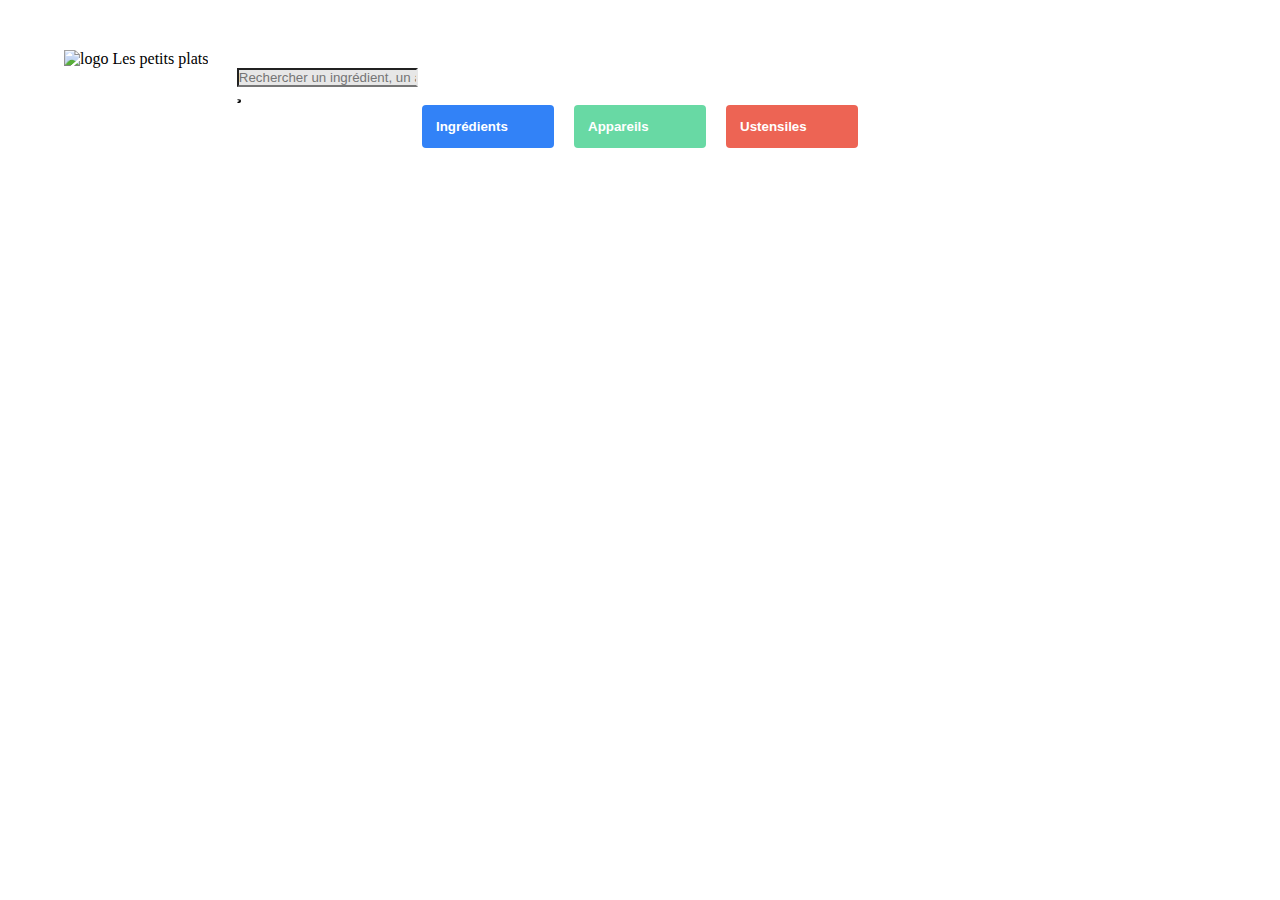
==== index.html @ 108c123a "work in progress (recipe cards) : masonry left to right" ====
<!DOCTYPE html>
<html lang="fr">
  <head>
    <meta charset="UTF-8" />
    <meta http-equiv="X-UA-Compatible" content="IE=edge" />
    <meta name="viewport" content="width=device-width, initial-scale=1.0" />
    <link
      href="https://cdn.jsdelivr.net/npm/bootstrap@5.0.1/dist/css/bootstrap.min.css"
      rel="stylesheet"
      integrity="sha384-+0n0xVW2eSR5OomGNYDnhzAbDsOXxcvSN1TPprVMTNDbiYZCxYbOOl7+AMvyTG2x"
      crossorigin="anonymous"
    />
    <link
      rel="stylesheet"
      href="https://pro.fontawesome.com/releases/v5.10.0/css/all.css"
      integrity="sha384-AYmEC3Yw5cVb3ZcuHtOA93w35dYTsvhLPVnYs9eStHfGJvOvKxVfELGroGkvsg+p"
      crossorigin="anonymous"
    />
    <link rel="stylesheet" href="./css/styles.css" />
    <!-- <link
      rel="stylesheet"
      href="./css/bricklayer.min.css"
    /> -->
    <title>Les Petits Plats</title>
  </head>
  <body>
    <header>
      <img
        src="./images/logo_les-petits-plats.png"
        alt="logo Les petits plats"
        class="mx-auto d-block"
      />
      <section class="container my-3">
        <form class="input-group">
          <input
            class="form-control search search-bar p-3"
            type="text"
            placeholder="Rechercher un ingrédient, un appareil, des ustensiles ou une recette"
            aria-describedby="search-icon"
          />
          <div class="input-group-append">
            <button class="input-group-text search-bar-btn" id="search-icon">
              <i class="fas fa-search p-3"></i>
            </button>
          </div>
        </form>
        <ul role="listbox" id="search-recipe"></ul>
      </section>
      <section id="tags-collection" class="my-3"></section>
      <nav class="my-3 tags-group">
        <div class="tag-box">
          <button id="ingredients-btn" class="tag-btn">
            <label for="search-ingredients" class="tag-label"
              >Ingrédients</label
            >
            <input
              id="search-ingredients"
              class="search search-tag"
              type="text"
              placeholder=""
            />
            <i class="fas fa-chevron-down tag-arrow"></i>
          </button>
          <ul
            role="listbox"
            id="ingredients-list"
            class="tags-list scroll"
          ></ul>
        </div>
        <div class="tag-box middle-box">
          <button id="appliances-btn" class="tag-btn">
            <label for="search search-appliances" class="tag-label"
              >Appareils</label
            >
            <input
              id="search-appliances"
              class="search search-tag"
              type="text"
              placeholder=""
            />
            <i class="fas fa-chevron-down tag-arrow"></i>
          </button>
          <ul role="listbox" id="appliances-list" class="tags-list scroll"></ul>
        </div>
        <div class="tag-box">
          <button id="ustensils-btn" class="tag-btn">
            <label for="search-ustensils" class="tag-label">Ustensiles</label>
            <input
              id="search-ustensils"
              class="search search-tag"
              type="text"
              placeholder=""
            />
            <i class="fas fa-chevron-down tag-arrow"></i>
          </button>
          <ul role="listbox" id="ustensils-list" class="tags-list scroll"></ul>
        </div>
      </nav>
    </header>
    <main>
      <section id="recipes"></section>
    </main>
    <script type="text/javascript" src="./js/utils.js"></script>
    <script type="text/javascript" src="./js/elmts_generator.js"></script>
    <script type="text/javascript" src="./js/recipe_card.js"></script>
    <script type="text/javascript" src="./js/display.js"></script>
    <script type="text/javascript" src="./js/search_result.js"></script>
    <script type="text/javascript" src="./js/tags.js"></script>
  </body>
</html>
---- css/styles.css ----
/* STANDARDS */
*,
*::after,
*::before {
  margin: 0;
  padding: 0;
  box-sizing: inherit;
}
body {
  box-sizing: border-box;
  width: 90%;
  max-width: 1440px;
  margin: 50px auto;
}
p {
  margin-bottom: 0.25rem;
}
ul {
  padding: 0;
  margin-bottom: 0;
}
li {
  list-style: none;
  display: inline-block;
}
a,
a:visited {
  text-decoration: none;
  text-align: center;
}

/* SEARCH BAR */
/* search bar input */
.search-bar,
.search-bar-btn {
  background-color: #e7e7e7;
}
.search-bar {
  border-right-color: transparent;
}
.search-bar:focus {
  border-color: #ced4da;
  box-shadow: none;
}

/* search bar button */
.search-bar-btn {
  padding: 0;
  border-radius: 0 0.25rem 0.25rem 0;
  border-left-color: transparent;
}
.search-bar-btn:hover,
.search-bar-btn:focus {
  background-color: #68d9a4;
  border-color: #68d9a4;
}
.fa-search {
  font-size: 24px;
}
.fa-search:hover,
.fa-search:focus {
  color: #fff;
}

/* search dropdown list : exemple noms recettes */
#search-recipe {
  overflow: auto;
  display: flex;
  flex-wrap: wrap;
  width: 70%;
  margin: auto;
  max-height: 15.8rem;
  padding: 0.25rem 1rem;
  border-radius: 0 0 0.25rem 0.25rem;
  background-color: #fff;
  z-index: 1;
  display: none;
}
#search-recipe::-webkit-scrollbar {
  width: 1px;
  height: 15.8rem;
  color: #212529;
}
#search-recipe::-webkit-scrollbar-thumb {
  background: rgba(0, 0, 0, 0.25);
}
.recipe-option {
  width: 100%;
  border-bottom: 1px solid #ced4da;
  color: #212529;
  opacity: 50%;
}
.recipe-option:hover,
.recipe-option:focus,
.recipe-option:active {
  cursor: pointer;
  color: #212529;
  opacity: 100%;
}

/* MESSAGE ALERTE */
.alert-msg {
  display: none;
  width: 100%;
  text-align: center;
  margin-bottom: 1rem;
}
.alert-msg img {
  width: 50px;
}
.alert-msg p {
  font-weight: 700;
}

/* NAVIGATION */
/* navigation section */
/* .container {
  max-width: 1345px;
} */
.input-group {
  width: 70%;
  margin: auto;
}
.tags-group {
  width: 100%;
  display: inline-flex;
  justify-content: center;
}
.middle-box {
  margin: 0 20px;
}

/* tags buttons */
#tags-collection {
  display: flex;
  flex-wrap: wrap;
  justify-content: center;
}
.tag-btn {
  border-color: transparent;
  display: inline-flex;
  justify-content: space-between;
  align-items: center;
  width: 8.25rem;
  padding: 0.75rem;
  border-radius: 0.25rem;
  color: #fff;
  font-weight: 600;
}
.tag-btn:hover {
  background-color: #918c91;
}
.recipes-result-btn,
.ingredients-result-btn,
.appliances-result-btn,
.ustensils-result-btn {
  width: auto;
  margin: 5px;
}
.recipes-result-btn {
  background-color: rgb(255, 175, 28);
}
.fa-times-circle {
  margin-top: 3px;
  margin-left: 10px;
}
#ingredients-btn,
.ingredients-result-btn {
  background-color: #3282f7;
}
#appliances-btn,
.appliances-result-btn {
  background-color: #68d9a4;
}
#ustensils-btn,
.ustensils-result-btn {
  background-color: #ed6454;
}

/* tags boxes */
.tag-box.open .tags-list {
  display: flex;
}
.tag-box.open .tag-btn {
  border-radius: 0.25rem 0.25rem 0 0;
}

/* tags arrows */
.tag-arrow {
  margin-top: 3px;
  transition: all 0.5s;
}
.tag-box.open .tag-arrow {
  transform: rotateX(180deg);
}

/* tags search bars */
.search-tag {
  width: 20rem;
  display: none;
  border: none;
  outline: none;
  background-color: transparent;
}
.search-tag::placeholder {
  color: #fff;
  opacity: 65%;
}
.search-tag:focus {
  color: #fff;
}

/* tags list wrapper */
.tags-list {
  position: absolute;
  overflow: auto;
  display: flex;
  flex-wrap: wrap;
  justify-content: space-between;
  width: 40rem;
  max-height: 15.8rem;
  padding: 0.5rem 0.75rem;
  border-radius: 0 0 0.25rem 0.25rem;
  z-index: 1;
  display: none;
}
.ingredients-option,
.appliances-option,
.ustensils-option {
  width: 30%;
  color: #fff;
  cursor: pointer;
}
.ingredients-option:hover,
.appliances-option:hover,
.ustensils-option:hover,
.ingredients-option:focus,
.appliances-option:focus,
.ustensils-option:focus {
  color: #fff;
  opacity: 65%;
}

/* ingredients dropdown list*/
#ingredients-list {
  background-color: #3282f7;
}

/* appliances dropdown list */
#appliances-list {
  background-color: #68d9a4;
}

/* ustensils dropdown list */
#ustensils-list {
  background-color: #ed6454;
}

/* dropdown list scrollbars */
.scroll::-webkit-scrollbar {
  width: 5px;
  height: 15.8rem;
  border-radius: 0 0 1rem 0;
}
#ingredients-list::-webkit-scrollbar {
  background-color: #3282f7;
}
#appliances-list::-webkit-scrollbar {
  background-color: #68d9a4;
}
#ustensils-list::-webkit-scrollbar {
  background-color: #ed6454;
}
.scroll::-webkit-scrollbar-thumb {
  background: rgba(255, 255, 255, 0.5);
}

/* card styles */
#recipes {
  column-count: 3;
  /* display: flex;
  flex-wrap: wrap;
  justify-content: space-evenly; */
}
.card {
  /* width: 30%;
  margin: 1.25rem;
  height: fit-content; */
  width: 100%;
  margin: auto;
  margin-top: 1.25rem;
  display: inline-block;
  border: none;
}
.card-body {
  background: #e7e7e7;
  border-radius: 0 0 0.25rem 0.25rem;
}
.card-header {
  display: inline-flex;
  width: 100%;
  justify-content: space-between;
  align-items: center;
  background-color: rgba(0, 0, 0, 0);
  padding: 0.5rem 0;
}
.card-title {
  width: 70%;
  white-space: nowrap;
  overflow: hidden;
  text-overflow: ellipsis;
}
.card-subtitle {
  display: inline-flex;
  align-items: center;
}
.fa-clock {
  margin-right: 0.5rem;
}
.card-content {
  display: inline-flex;
  width: 100%;
  margin-top: 0.5rem;
}
.card-list {
  padding-right: 0.5rem;
  display: grid;
  width: 50%;
  height: fit-content;
}
.subcontent-text {
  width: 50%;
  height: fit-content;
  text-align: justify;
}
---- css/bricklayer.min.css ----
.bricklayer{display:-webkit-box;display:-webkit-flex;display:-ms-flexbox;display:flex;-webkit-box-align:start;-webkit-align-items:flex-start;-ms-flex-align:start;align-items:flex-start;-webkit-box-pack:center;-webkit-justify-content:center;-ms-flex-pack:center;justify-content:center;-webkit-flex-wrap:wrap;-ms-flex-wrap:wrap;flex-wrap:wrap}.bricklayer-column-sizer{width:100%;display:none}@media screen and (min-width:640px){.bricklayer-column-sizer{width:50%}}@media screen and (min-width:980px){.bricklayer-column-sizer{width:33.333%}}@media screen and (min-width:1200px){.bricklayer-column-sizer{width:25%}}.bricklayer-column{-webkit-box-flex:1;-webkit-flex:1;-ms-flex:1;flex:1;padding-left:5px;padding-right:5px}
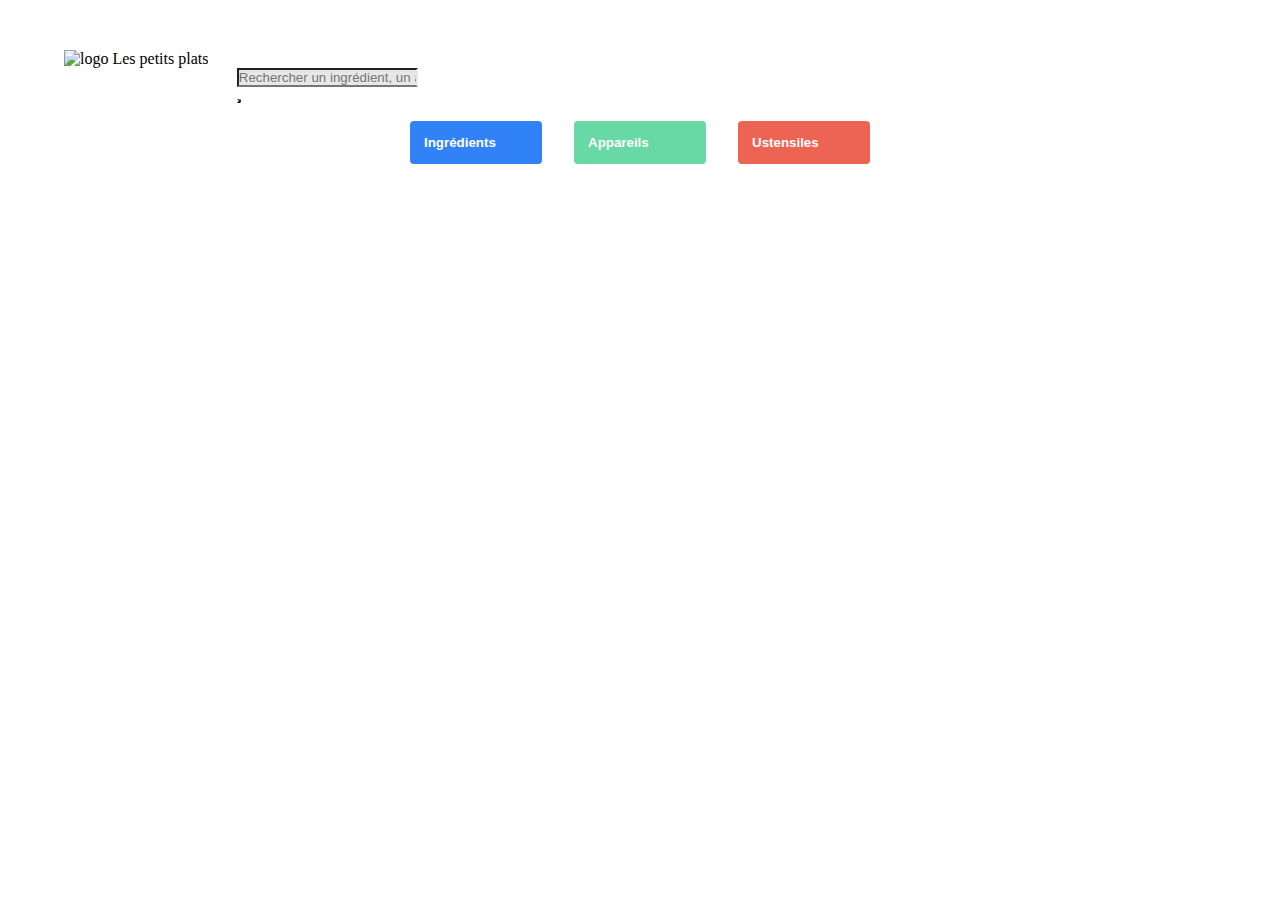
==== commit fda9acae: "refactor (docs) : remove attributes / update styles" ====
--- a/index.html
+++ b/index.html
@@ -55,7 +55,7 @@
             >
             <input
               id="search-ingredients"
-              class="search search-tag"
+              class="search-tag"
               type="text"
               placeholder=""
             />
@@ -67,14 +67,14 @@
             class="tags-list scroll"
           ></ul>
         </div>
-        <div class="tag-box middle-box">
+        <div class="tag-box">
           <button id="appliances-btn" class="tag-btn">
-            <label for="search search-appliances" class="tag-label"
+            <label for="search-appliances" class="tag-label"
               >Appareils</label
             >
             <input
               id="search-appliances"
-              class="search search-tag"
+              class="search-tag"
               type="text"
               placeholder=""
             />
@@ -87,7 +87,7 @@
             <label for="search-ustensils" class="tag-label">Ustensiles</label>
             <input
               id="search-ustensils"
-              class="search search-tag"
+              class="search-tag"
               type="text"
               placeholder=""
             />
--- a/css/styles.css
+++ b/css/styles.css
@@ -123,11 +123,13 @@
 }
 .tags-group {
   width: 100%;
-  display: inline-flex;
+  display: flex;
+  flex-wrap: wrap;
   justify-content: center;
-}
-.middle-box {
-  margin: 0 20px;
+  margin: auto;
+}
+.tag-box {
+  margin: 1rem;
 }
 
 /* tags buttons */
@@ -196,7 +198,7 @@
 
 /* tags search bars */
 .search-tag {
-  width: 20rem;
+  width: 40rem;
   display: none;
   border: none;
   outline: none;
@@ -218,7 +220,7 @@
   flex-wrap: wrap;
   justify-content: space-between;
   width: 40rem;
-  max-height: 15.8rem;
+  max-height: 15.6rem;
   padding: 0.5rem 0.75rem;
   border-radius: 0 0 0.25rem 0.25rem;
   z-index: 1;
@@ -333,3 +335,34 @@
   height: fit-content;
   text-align: justify;
 }
+@media screen and (min-width: 1440px) {
+  #recipes {
+    column-count: 3;
+  }
+  .tags-group {
+    width: 100%;
+  }
+}
+
+@media screen and (max-width: 900px) {
+  #recipes {
+    column-count: 2;
+  }
+  .tags-group {
+    width: 100%;
+  }
+}
+@media screen and (max-width: 640px) {
+  #recipes {
+    column-count: 1;
+  }
+  .search-tag {
+    text-align: center;
+  }
+  .ingredients-option,
+  .appliances-option,
+  .ustensils-option {
+    width: 100%;
+    text-align: center;
+  }
+}
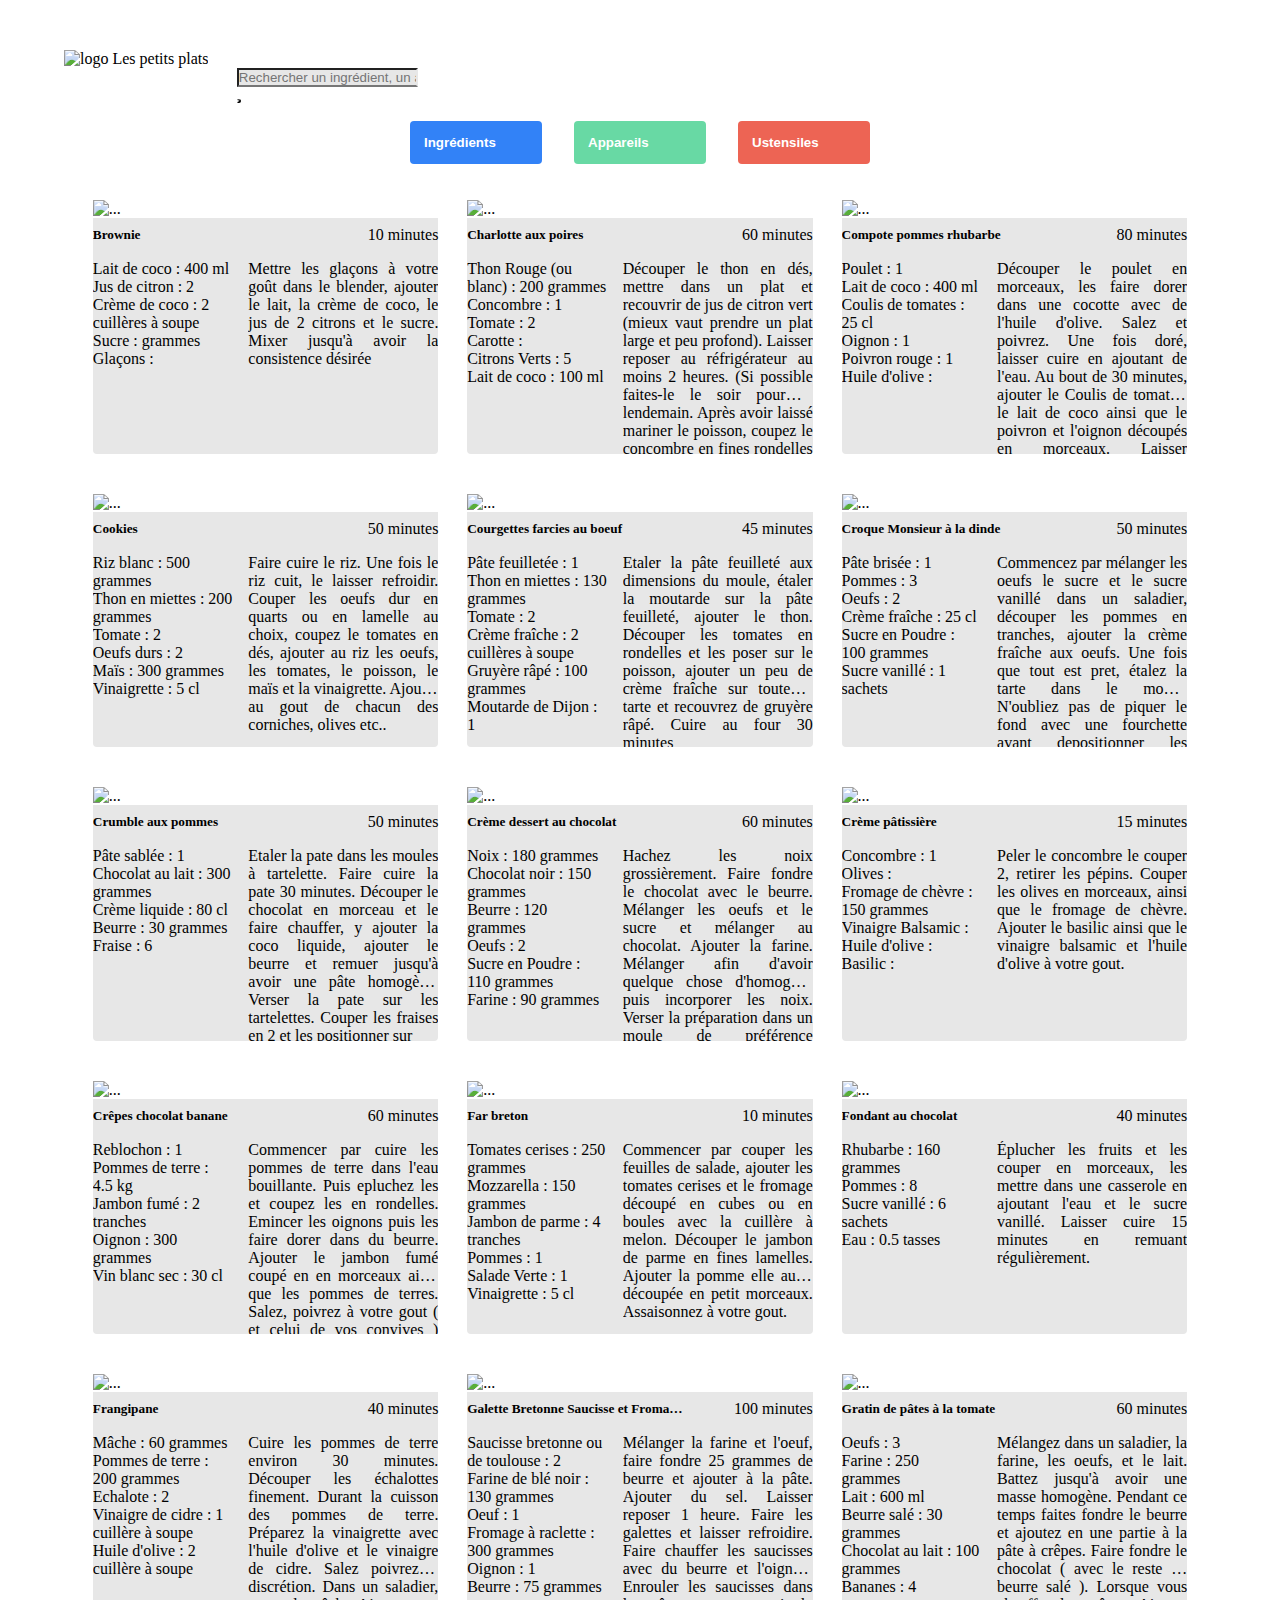
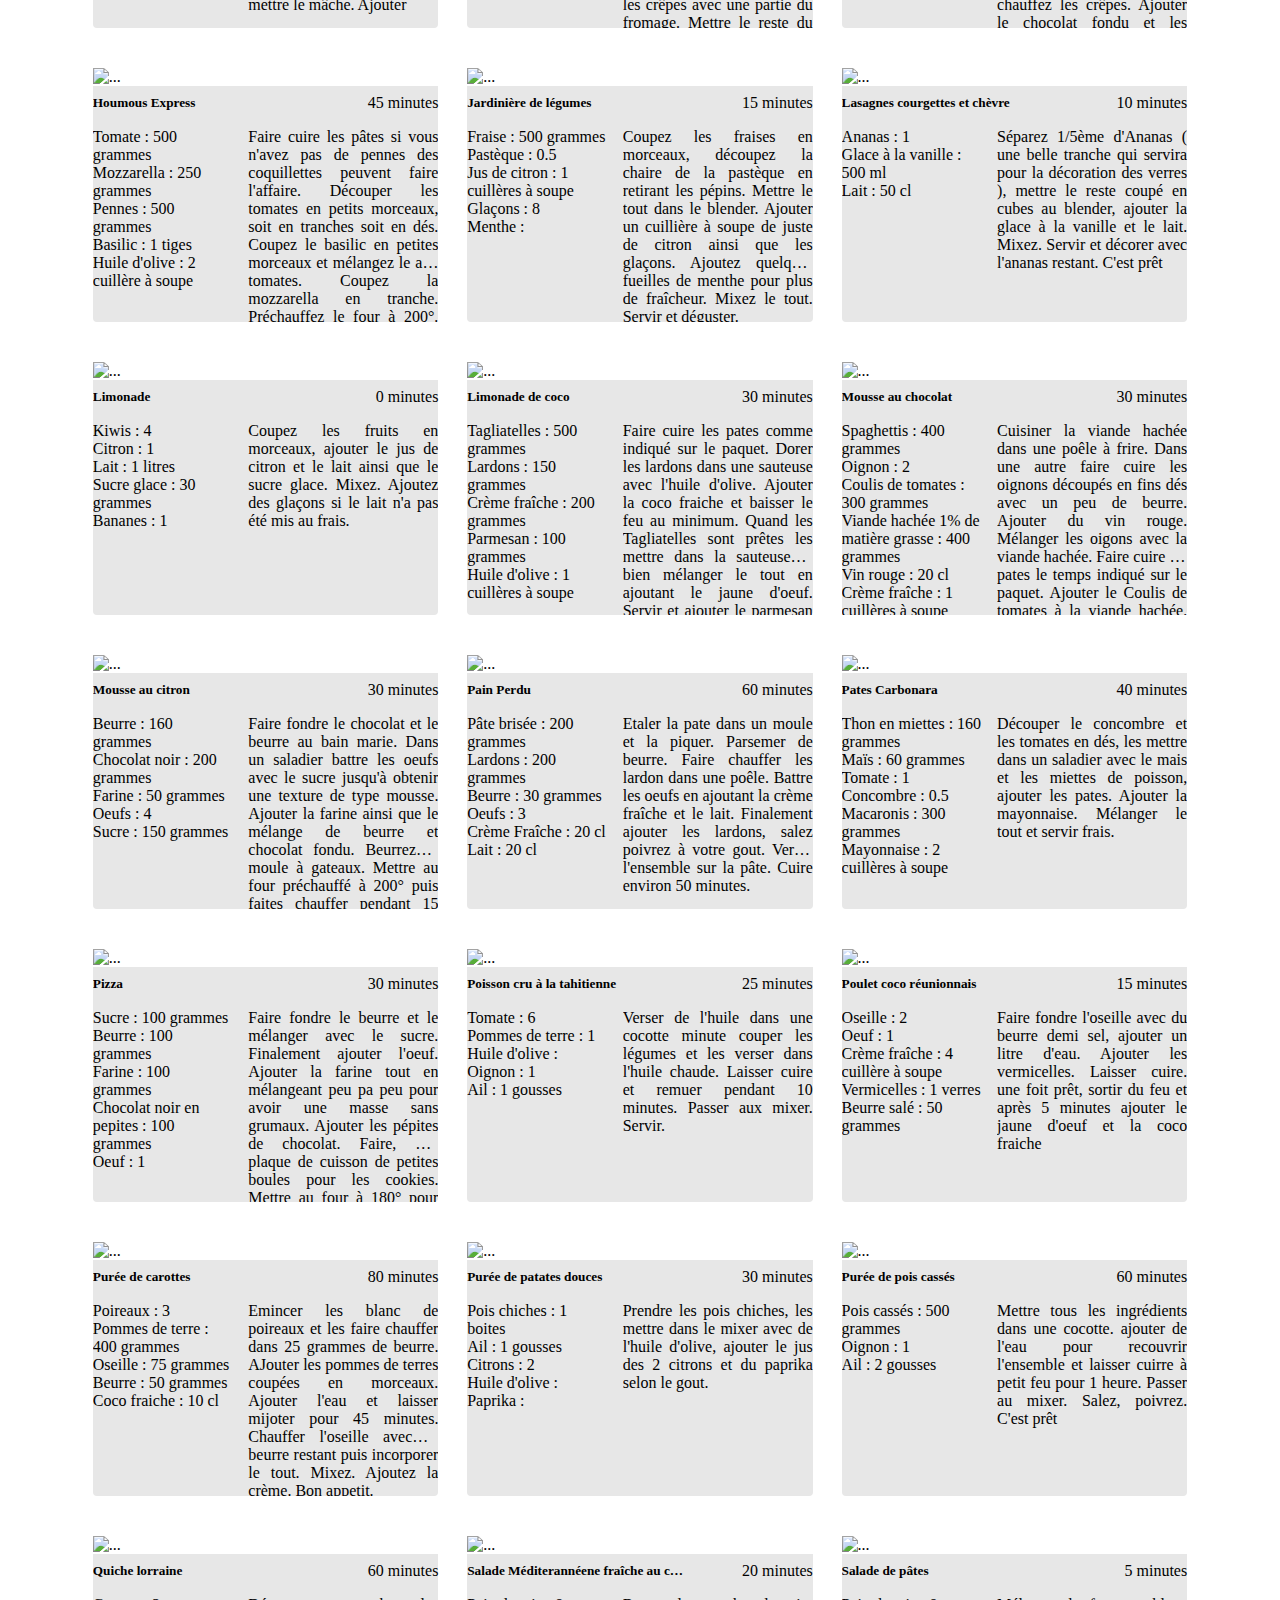
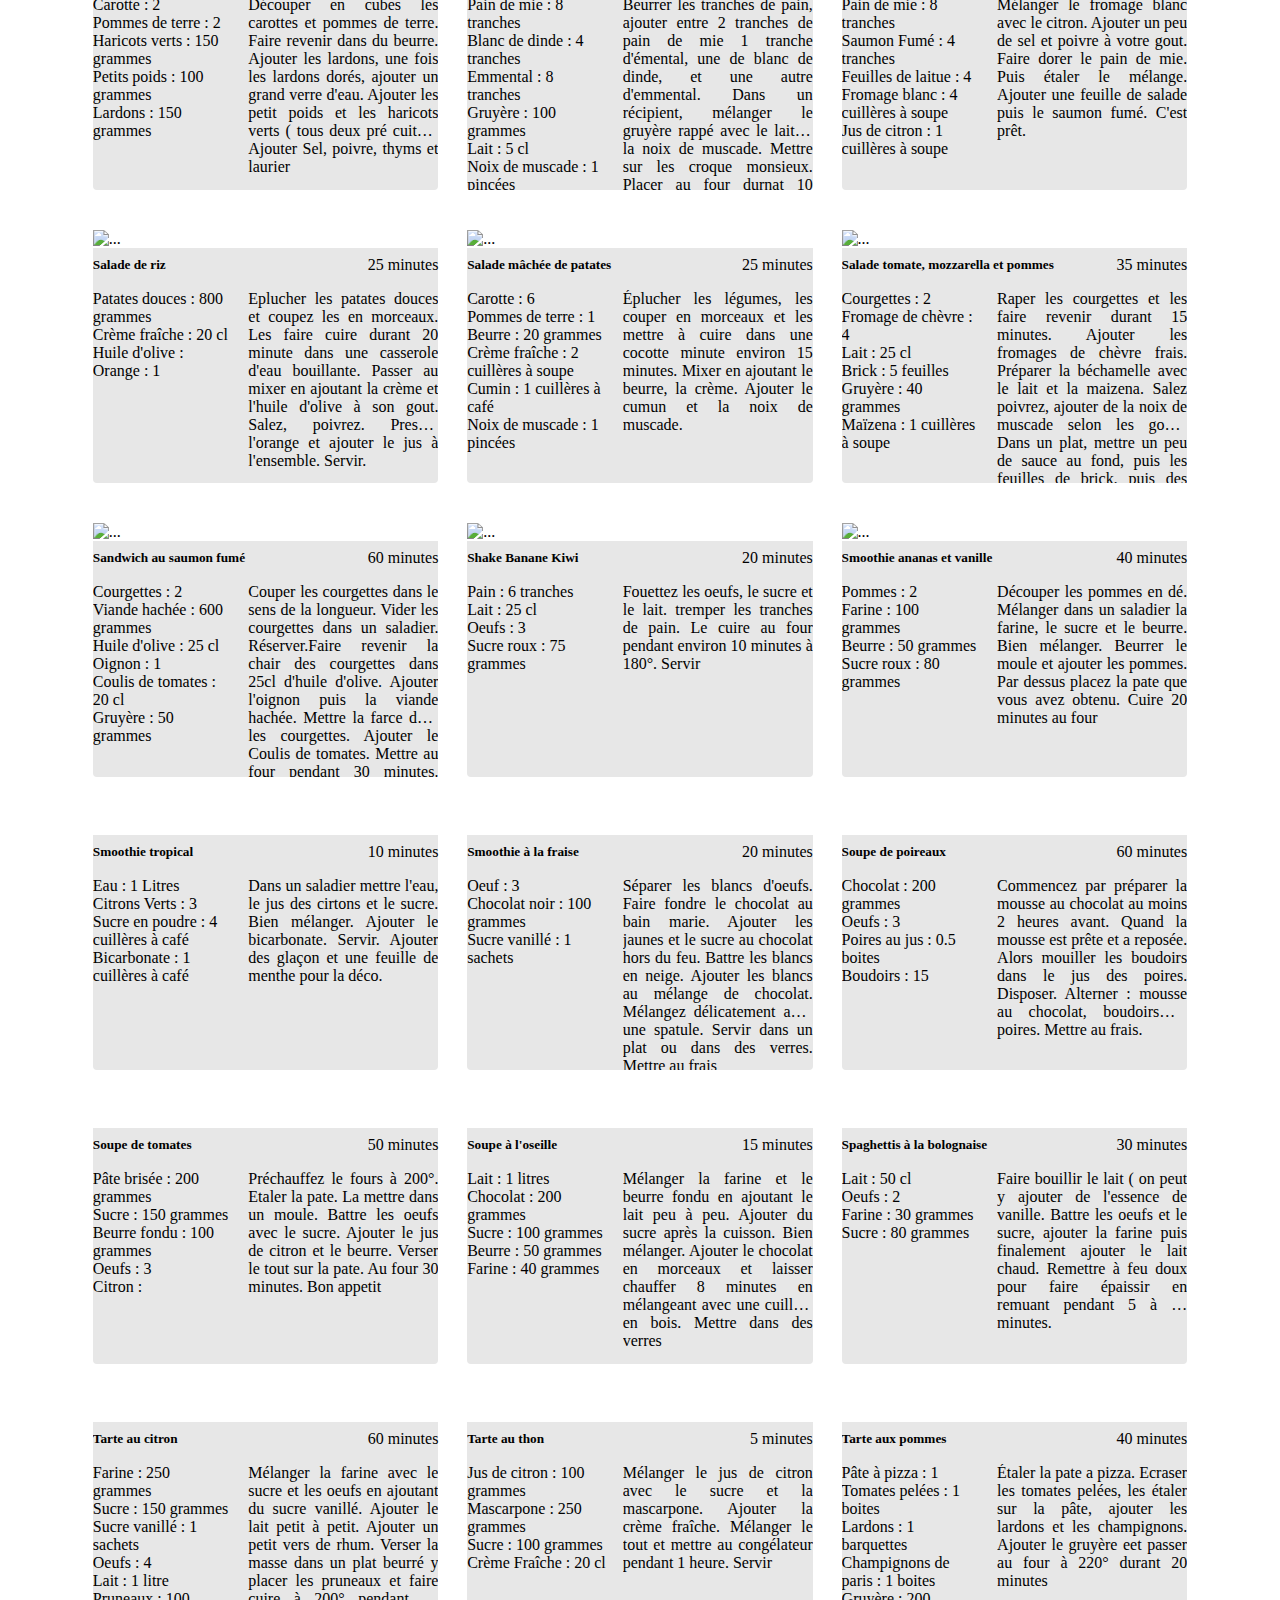
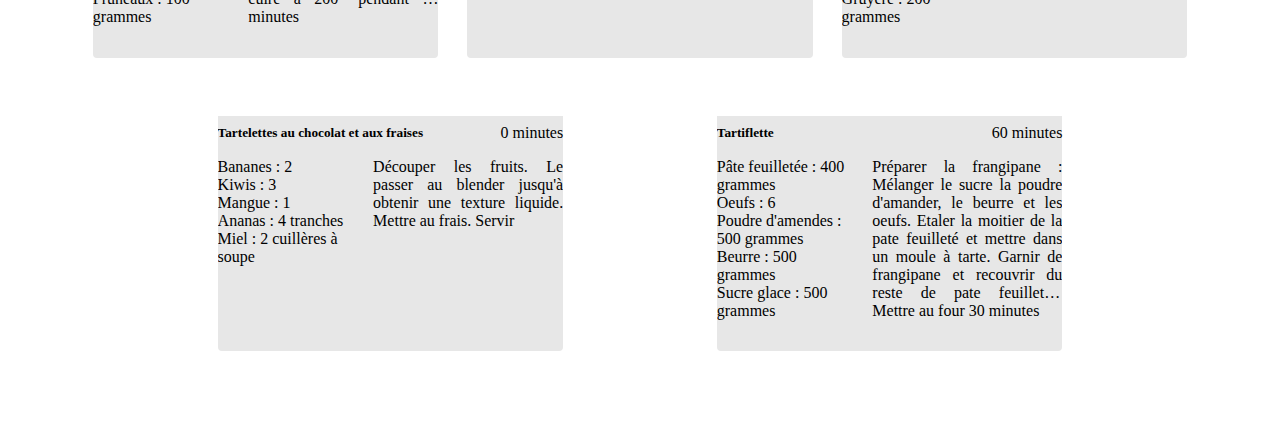
==== commit c09e6cfd: "correctifs" ====
--- a/index.html
+++ b/index.html
@@ -101,10 +101,11 @@
       <section id="recipes"></section>
     </main>
     <script type="text/javascript" src="./js/utils.js"></script>
+    <script type="text/javascript" src="./js/insertion_sort.js"></script>
     <script type="text/javascript" src="./js/elmts_generator.js"></script>
     <script type="text/javascript" src="./js/recipe_card.js"></script>
     <script type="text/javascript" src="./js/display.js"></script>
     <script type="text/javascript" src="./js/search_result.js"></script>
-    <script type="text/javascript" src="./js/tags.js"></script>
+    <script type="text/javascript" src="./js/tags_events.js"></script>
   </body>
 </html>
--- a/css/styles.css
+++ b/css/styles.css
@@ -6,27 +6,25 @@
   padding: 0;
   box-sizing: inherit;
 }
+
 body {
   box-sizing: border-box;
   width: 90%;
   max-width: 1440px;
   margin: 50px auto;
 }
+
 p {
-  margin-bottom: 0.25rem;
-}
+  margin-bottom: 0;
+}
+
 ul {
   padding: 0;
   margin-bottom: 0;
 }
+
 li {
   list-style: none;
-  display: inline-block;
-}
-a,
-a:visited {
-  text-decoration: none;
-  text-align: center;
 }
 
 /* SEARCH BAR */
@@ -35,9 +33,11 @@
 .search-bar-btn {
   background-color: #e7e7e7;
 }
+
 .search-bar {
   border-right-color: transparent;
 }
+
 .search-bar:focus {
   border-color: #ced4da;
   box-shadow: none;
@@ -49,6 +49,7 @@
   border-radius: 0 0.25rem 0.25rem 0;
   border-left-color: transparent;
 }
+
 .search-bar-btn:hover,
 .search-bar-btn:focus {
   background-color: #68d9a4;
@@ -57,12 +58,13 @@
 .fa-search {
   font-size: 24px;
 }
+
 .fa-search:hover,
 .fa-search:focus {
   color: #fff;
 }
 
-/* search dropdown list : exemple noms recettes */
+/* search dropdown list */
 #search-recipe {
   overflow: auto;
   display: flex;
@@ -76,20 +78,25 @@
   z-index: 1;
   display: none;
 }
+
 #search-recipe::-webkit-scrollbar {
-  width: 1px;
-  height: 15.8rem;
+  width: 2px;
   color: #212529;
 }
+
 #search-recipe::-webkit-scrollbar-thumb {
   background: rgba(0, 0, 0, 0.25);
-}
+  height: 5rem;
+  border-radius: 0.1rem;
+}
+
 .recipe-option {
   width: 100%;
   border-bottom: 1px solid #ced4da;
   color: #212529;
   opacity: 50%;
 }
+
 .recipe-option:hover,
 .recipe-option:focus,
 .recipe-option:active {
@@ -105,22 +112,22 @@
   text-align: center;
   margin-bottom: 1rem;
 }
+
 .alert-msg img {
   width: 50px;
 }
+
 .alert-msg p {
   font-weight: 700;
 }
 
 /* NAVIGATION */
-/* navigation section */
-/* .container {
-  max-width: 1345px;
-} */
+/* tags recherche */
 .input-group {
   width: 70%;
   margin: auto;
 }
+
 .tags-group {
   width: 100%;
   display: flex;
@@ -128,16 +135,19 @@
   justify-content: center;
   margin: auto;
 }
-.tag-box {
-  margin: 1rem;
-}
-
-/* tags buttons */
+
+/* tags selection */
 #tags-collection {
   display: flex;
   flex-wrap: wrap;
   justify-content: center;
 }
+
+.tag-box.open .tag-btn {
+  width: 40rem;
+  border-radius: 0.25rem 0.25rem 0 0;
+}
+
 .tag-btn {
   border-color: transparent;
   display: inline-flex;
@@ -149,9 +159,11 @@
   color: #fff;
   font-weight: 600;
 }
+
 .tag-btn:hover {
   background-color: #918c91;
 }
+
 .recipes-result-btn,
 .ingredients-result-btn,
 .appliances-result-btn,
@@ -159,32 +171,38 @@
   width: auto;
   margin: 5px;
 }
+
 .recipes-result-btn {
   background-color: rgb(255, 175, 28);
 }
+
 .fa-times-circle {
   margin-top: 3px;
   margin-left: 10px;
 }
+
 #ingredients-btn,
 .ingredients-result-btn {
   background-color: #3282f7;
 }
+
 #appliances-btn,
 .appliances-result-btn {
   background-color: #68d9a4;
 }
+
 #ustensils-btn,
 .ustensils-result-btn {
   background-color: #ed6454;
 }
 
 /* tags boxes */
+.tag-box {
+  margin: 1rem;
+}
+
 .tag-box.open .tags-list {
   display: flex;
-}
-.tag-box.open .tag-btn {
-  border-radius: 0.25rem 0.25rem 0 0;
 }
 
 /* tags arrows */
@@ -192,6 +210,7 @@
   margin-top: 3px;
   transition: all 0.5s;
 }
+
 .tag-box.open .tag-arrow {
   transform: rotateX(180deg);
 }
@@ -204,10 +223,12 @@
   outline: none;
   background-color: transparent;
 }
+
 .search-tag::placeholder {
   color: #fff;
   opacity: 65%;
 }
+
 .search-tag:focus {
   color: #fff;
 }
@@ -220,12 +241,14 @@
   flex-wrap: wrap;
   justify-content: space-between;
   width: 40rem;
-  max-height: 15.6rem;
+  max-height: 15.8rem;
+  margin-top: 0.25rem;
   padding: 0.5rem 0.75rem;
-  border-radius: 0 0 0.25rem 0.25rem;
+  border-radius: 0.25rem;
   z-index: 1;
   display: none;
 }
+
 .ingredients-option,
 .appliances-option,
 .ustensils-option {
@@ -233,6 +256,7 @@
   color: #fff;
   cursor: pointer;
 }
+
 .ingredients-option:hover,
 .appliances-option:hover,
 .ustensils-option:hover,
@@ -260,44 +284,44 @@
 
 /* dropdown list scrollbars */
 .scroll::-webkit-scrollbar {
-  width: 5px;
-  height: 15.8rem;
-  border-radius: 0 0 1rem 0;
-}
+  width: 4px;
+}
+
 #ingredients-list::-webkit-scrollbar {
   background-color: #3282f7;
 }
+
 #appliances-list::-webkit-scrollbar {
   background-color: #68d9a4;
 }
+
 #ustensils-list::-webkit-scrollbar {
   background-color: #ed6454;
 }
+
 .scroll::-webkit-scrollbar-thumb {
   background: rgba(255, 255, 255, 0.5);
+  border-radius: 0.1rem;
 }
 
 /* card styles */
 #recipes {
-  column-count: 3;
-  /* display: flex;
+  display: flex;
   flex-wrap: wrap;
-  justify-content: space-evenly; */
-}
+  justify-content: space-evenly;
+}
+
 .card {
-  /* width: 30%;
-  margin: 1.25rem;
-  height: fit-content; */
-  width: 100%;
-  margin: auto;
-  margin-top: 1.25rem;
-  display: inline-block;
+  width: 30%;
+  margin: 1.25rem 0;
   border: none;
 }
+
 .card-body {
   background: #e7e7e7;
   border-radius: 0 0 0.25rem 0.25rem;
 }
+
 .card-header {
   display: inline-flex;
   width: 100%;
@@ -306,59 +330,106 @@
   background-color: rgba(0, 0, 0, 0);
   padding: 0.5rem 0;
 }
+
 .card-title {
   width: 70%;
   white-space: nowrap;
   overflow: hidden;
   text-overflow: ellipsis;
 }
+
 .card-subtitle {
   display: inline-flex;
   align-items: center;
-}
+  width: 40%;
+  justify-content: flex-end;
+}
+
 .fa-clock {
   margin-right: 0.5rem;
 }
+
 .card-content {
   display: inline-flex;
   width: 100%;
+  height: 12.1rem;
   margin-top: 0.5rem;
 }
+
 .card-list {
-  padding-right: 0.5rem;
-  display: grid;
-  width: 50%;
-  height: fit-content;
-}
+  padding-right: 1rem;
+  width: 45%;
+  /* overflow: auto; */
+  overflow: hidden;
+}
+
 .subcontent-text {
-  width: 50%;
-  height: fit-content;
+  width: 55%;
+  /* padding-left: 1rem;
+  padding-right: 1rem; */
   text-align: justify;
-}
-@media screen and (min-width: 1440px) {
-  #recipes {
-    column-count: 3;
-  }
+  /* overflow: auto; */
+  overflow: hidden;
+  /* text-overflow: ellipsis; */
+  display: -webkit-box;
+  -webkit-line-clamp: 8;
+  -webkit-box-orient: vertical;
+}
+
+.scroll-description::-webkit-scrollbar {
+  width: 2px;
+  color: #212529;
+}
+
+.scroll-description::-webkit-scrollbar-thumb {
+  background: rgba(0, 0, 0, 0.25);
+  border-radius: 0.1rem;
+  /* height: 5rem; */
+}
+
+@media screen and (max-width: 1024px) {
+  .card {
+    width: 42%;
+  }
+
   .tags-group {
     width: 100%;
   }
 }
-
-@media screen and (max-width: 900px) {
-  #recipes {
-    column-count: 2;
-  }
-  .tags-group {
-    width: 100%;
-  }
-}
-@media screen and (max-width: 640px) {
-  #recipes {
-    column-count: 1;
-  }
+@media screen and (max-width: 768px) {
+  .container {
+    padding: 0;
+  }
+
+  .input-group {
+    width: 100%;
+  }
+
+  .card {
+    width: 100%;
+  }
+
+  .tag-box {
+    width: 100%;
+    margin: 1rem 5rem;
+  }
+
+  .tag-btn {
+    width: 100%;
+  }
+
+  .tag-box.open .tag-btn {
+    width: 100%;
+  }
+
+  .tags-list {
+    width: 90%;
+  }
+
   .search-tag {
     text-align: center;
   }
+
   .ingredients-option,
   .appliances-option,
   .ustensils-option {
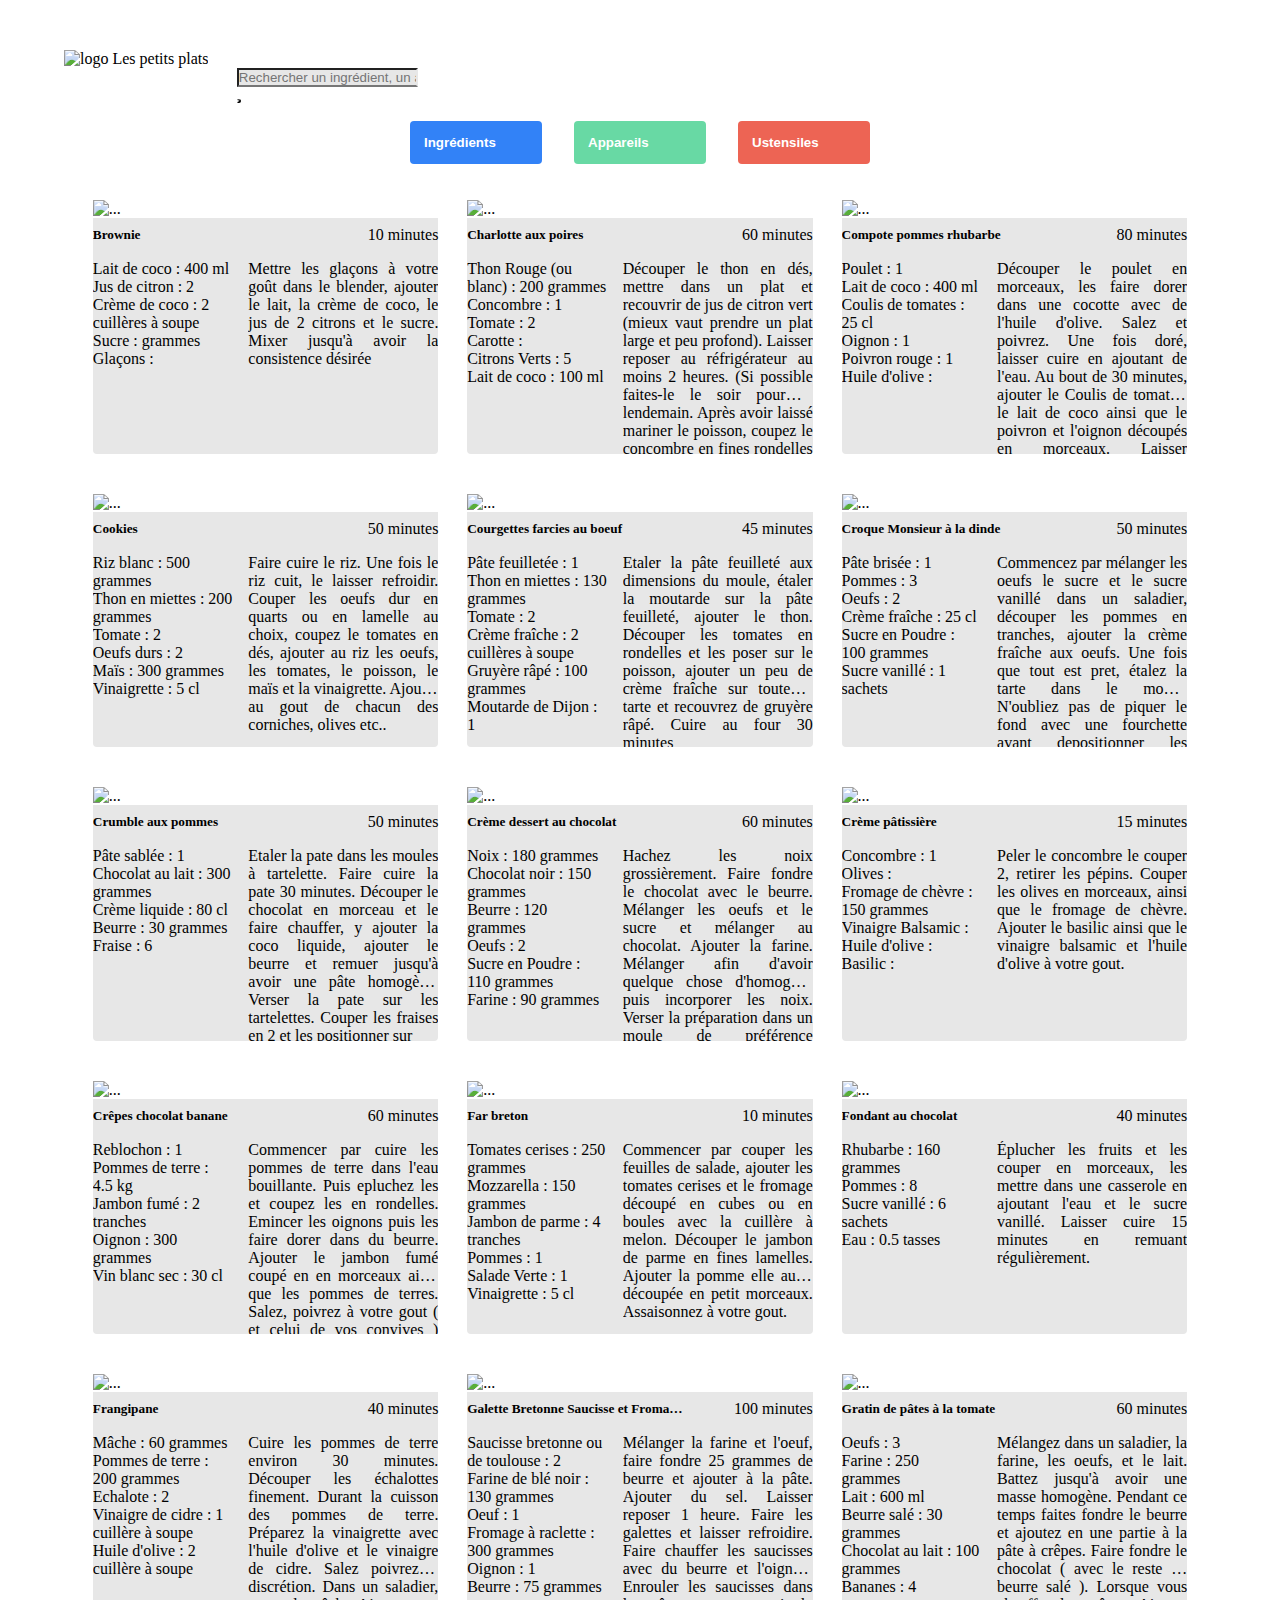
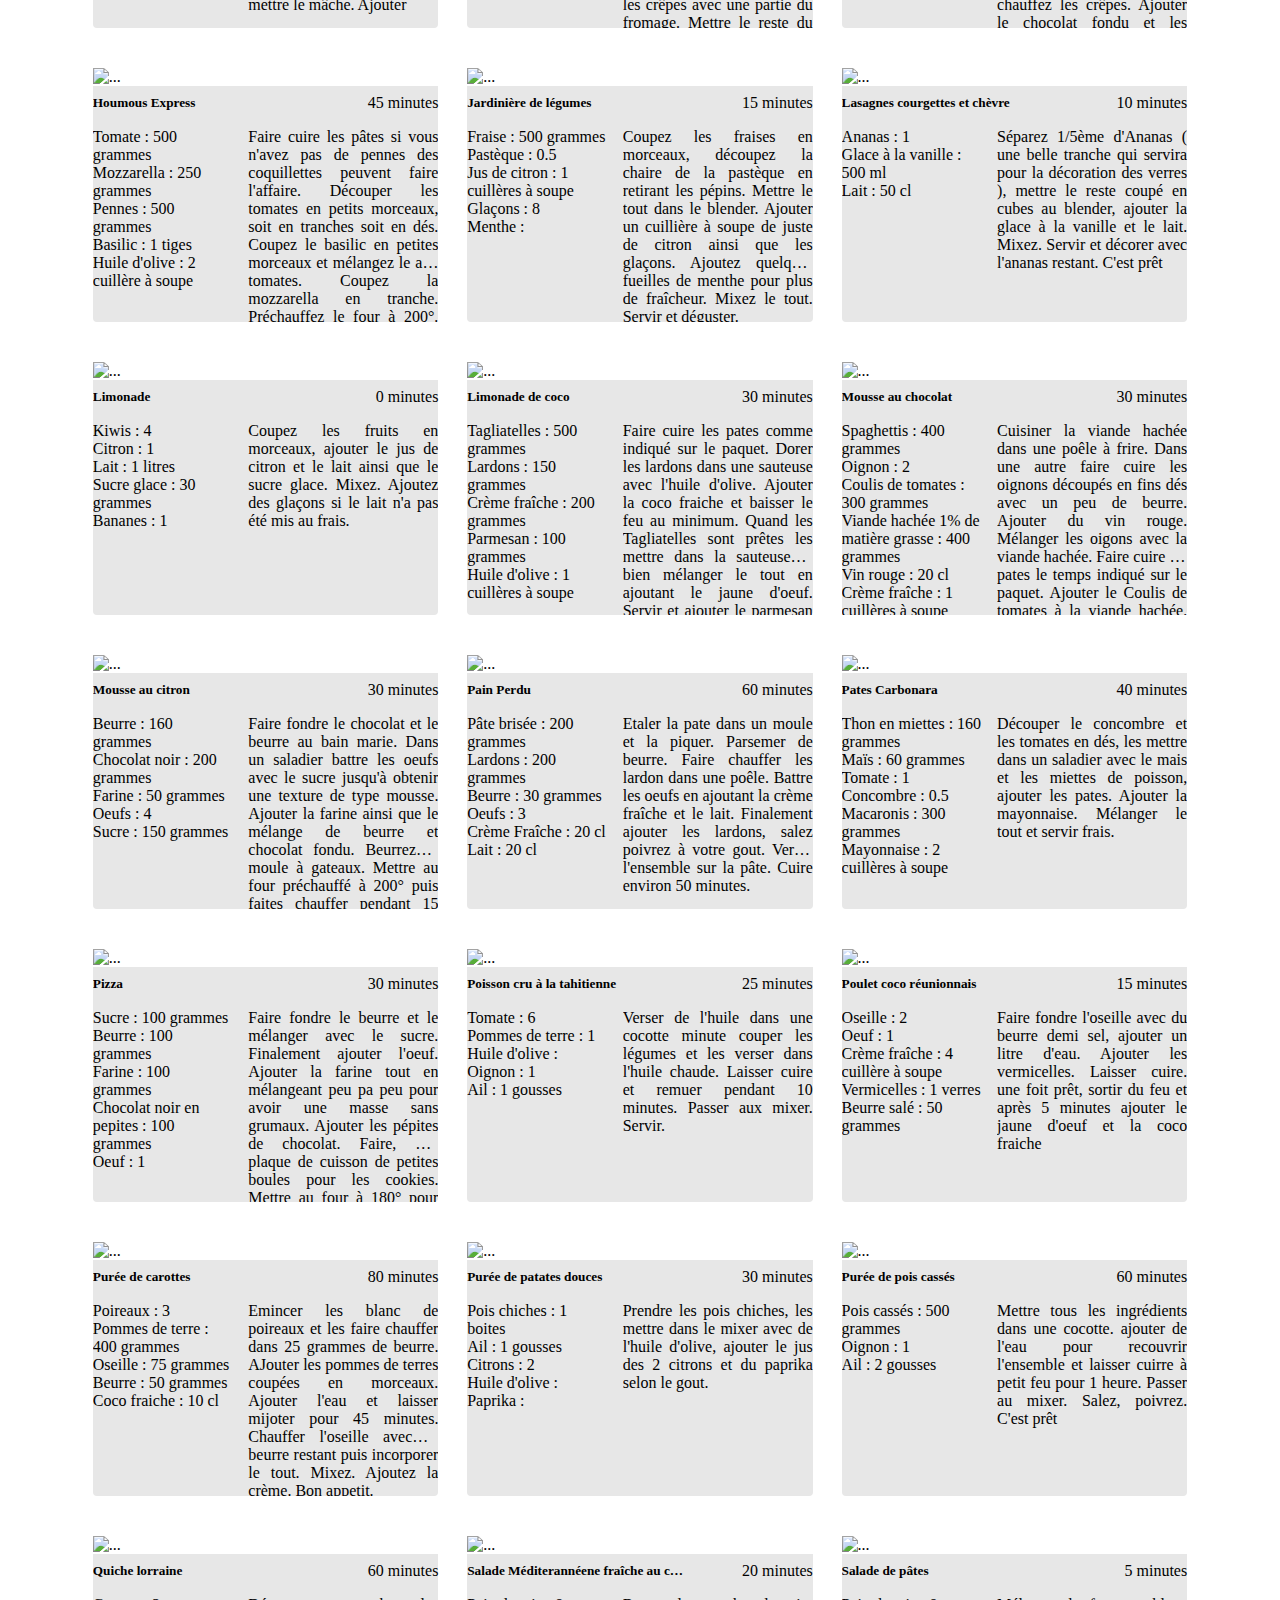
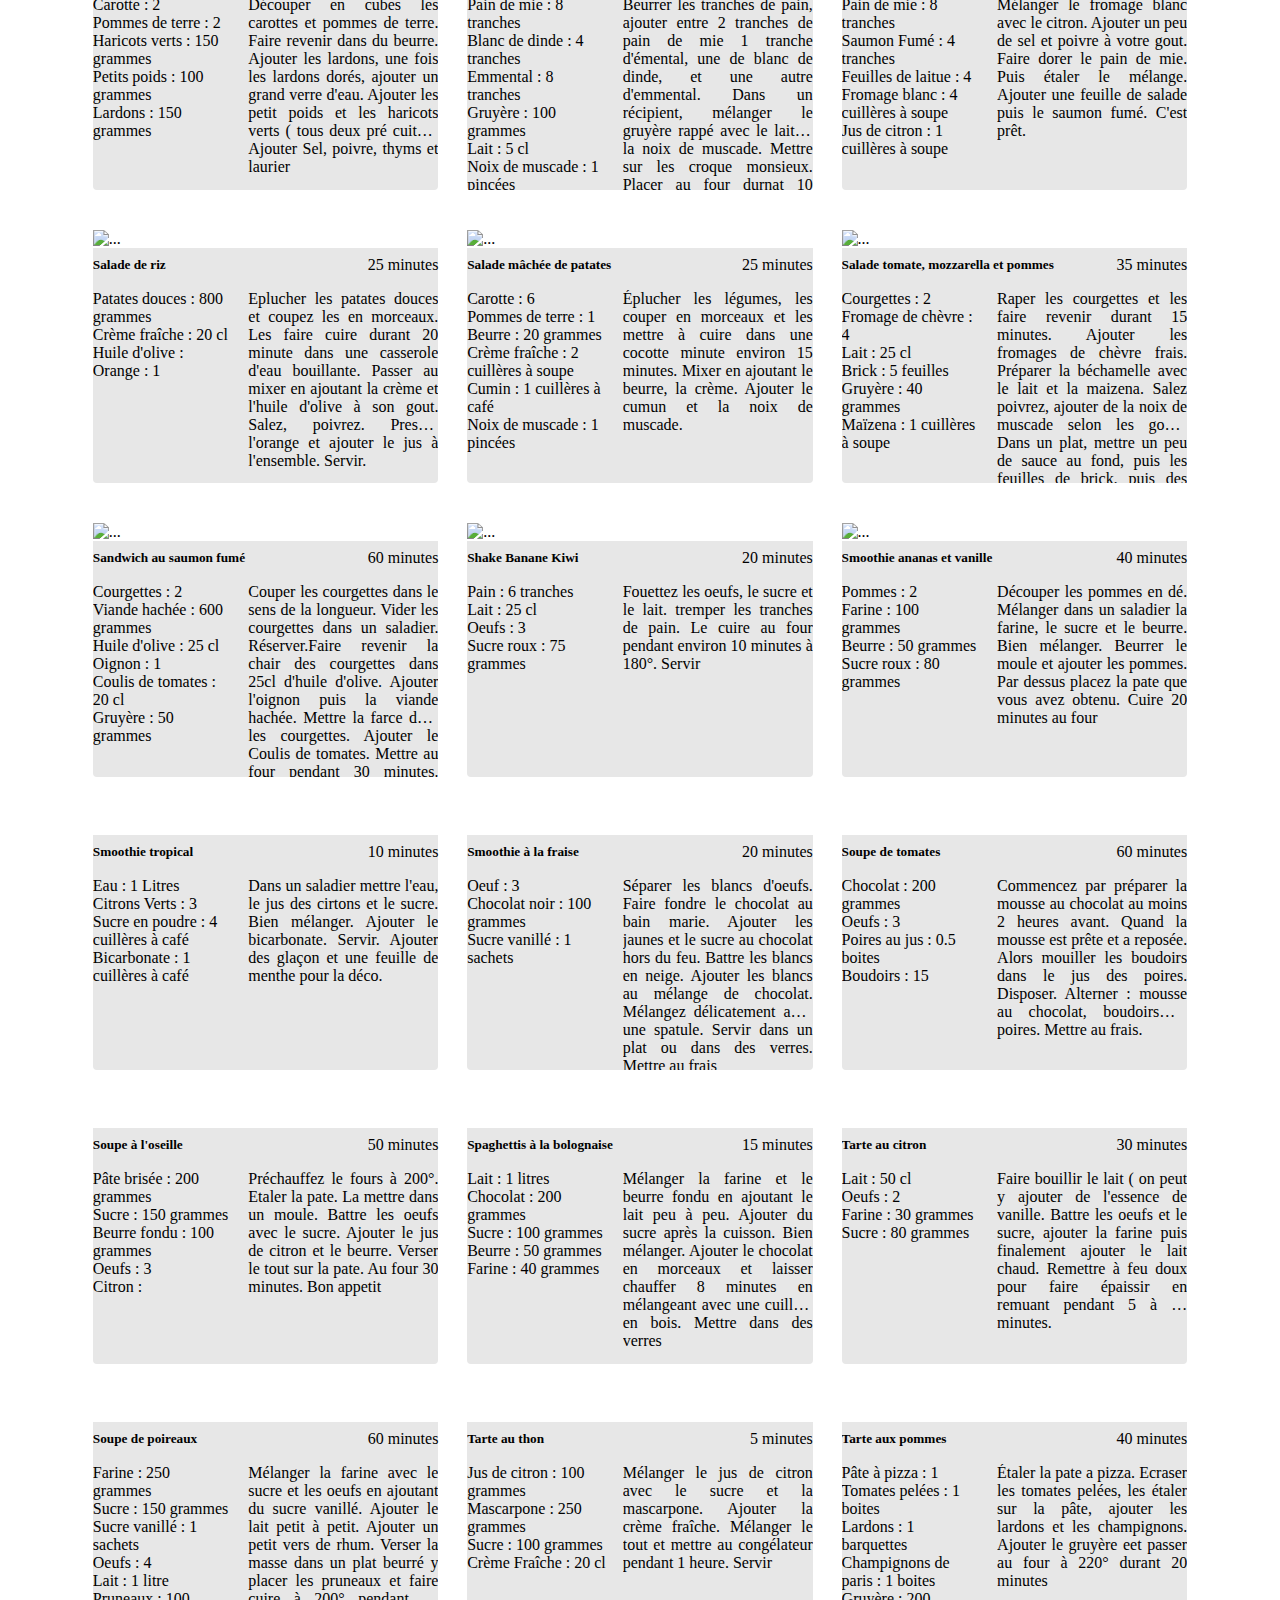
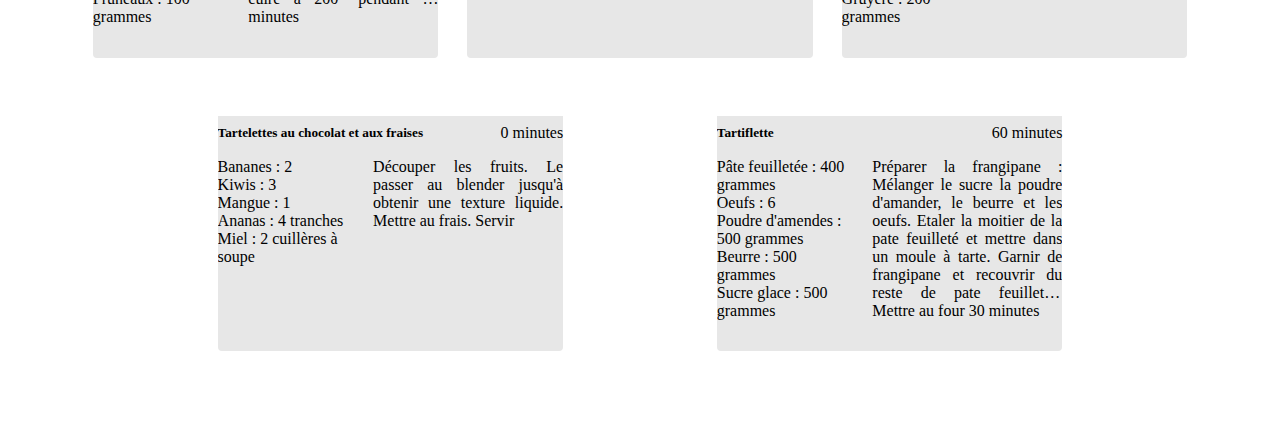
==== commit 75cc24e7: "Merge branch 'quicksort_Hoare' into main" ====
--- a/index.html
+++ b/index.html
@@ -101,7 +101,7 @@
       <section id="recipes"></section>
     </main>
     <script type="text/javascript" src="./js/utils.js"></script>
-    <script type="text/javascript" src="./js/insertion_sort.js"></script>
+    <script type="text/javascript" src="./js/quick_sort_Hoare.js"></script>
     <script type="text/javascript" src="./js/elmts_generator.js"></script>
     <script type="text/javascript" src="./js/recipe_card.js"></script>
     <script type="text/javascript" src="./js/display.js"></script>
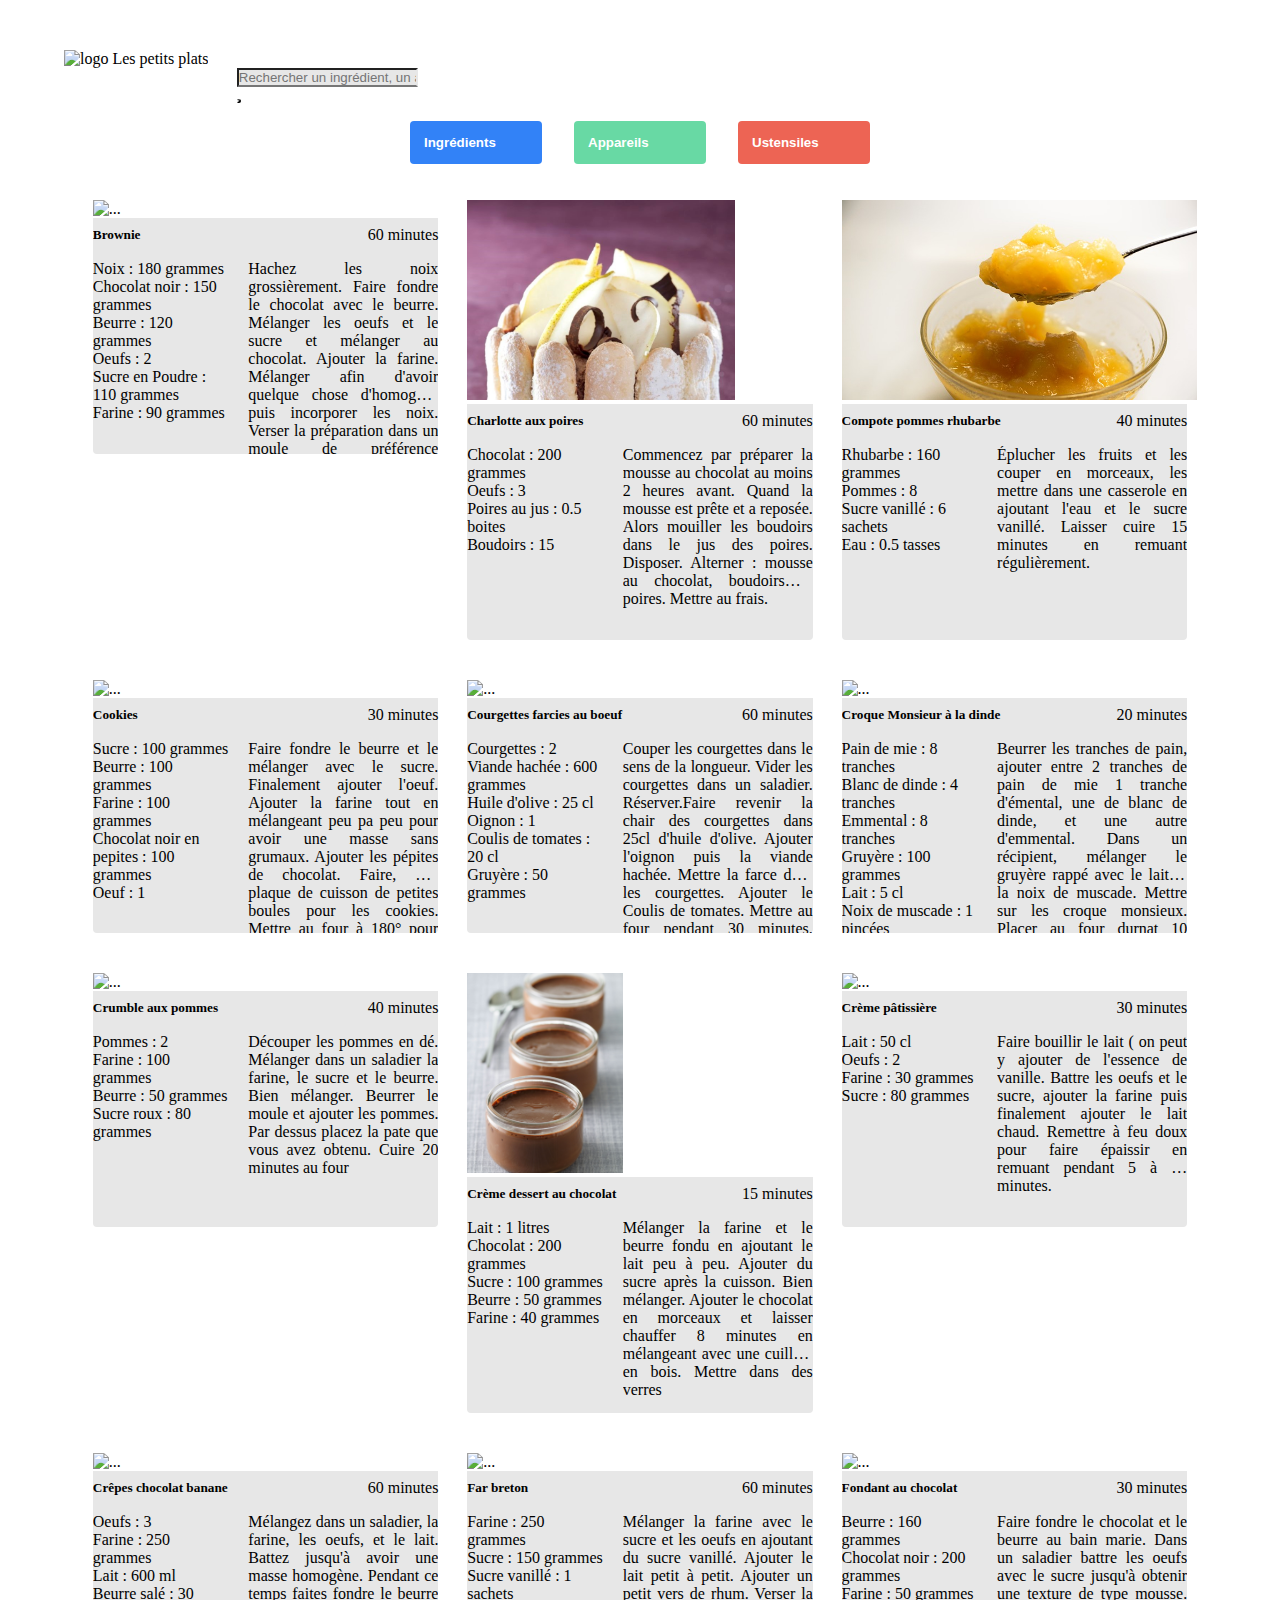
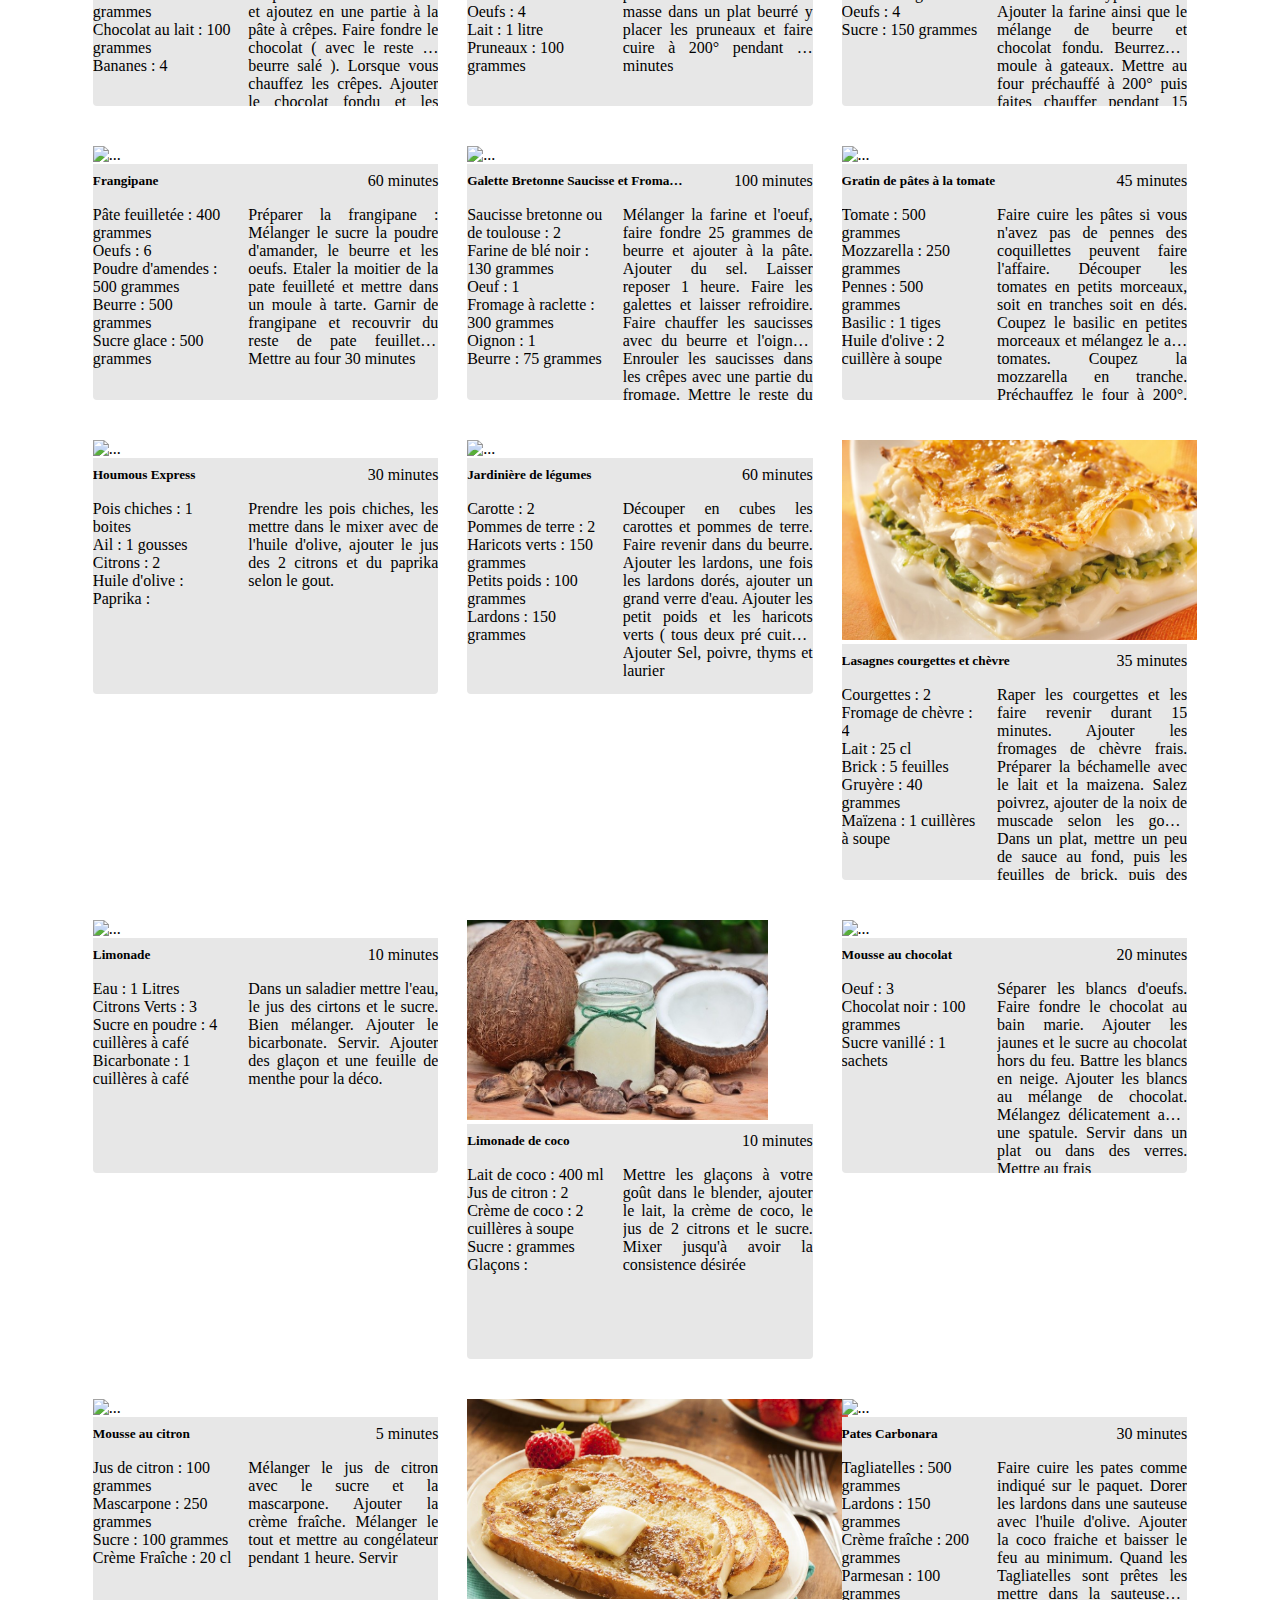
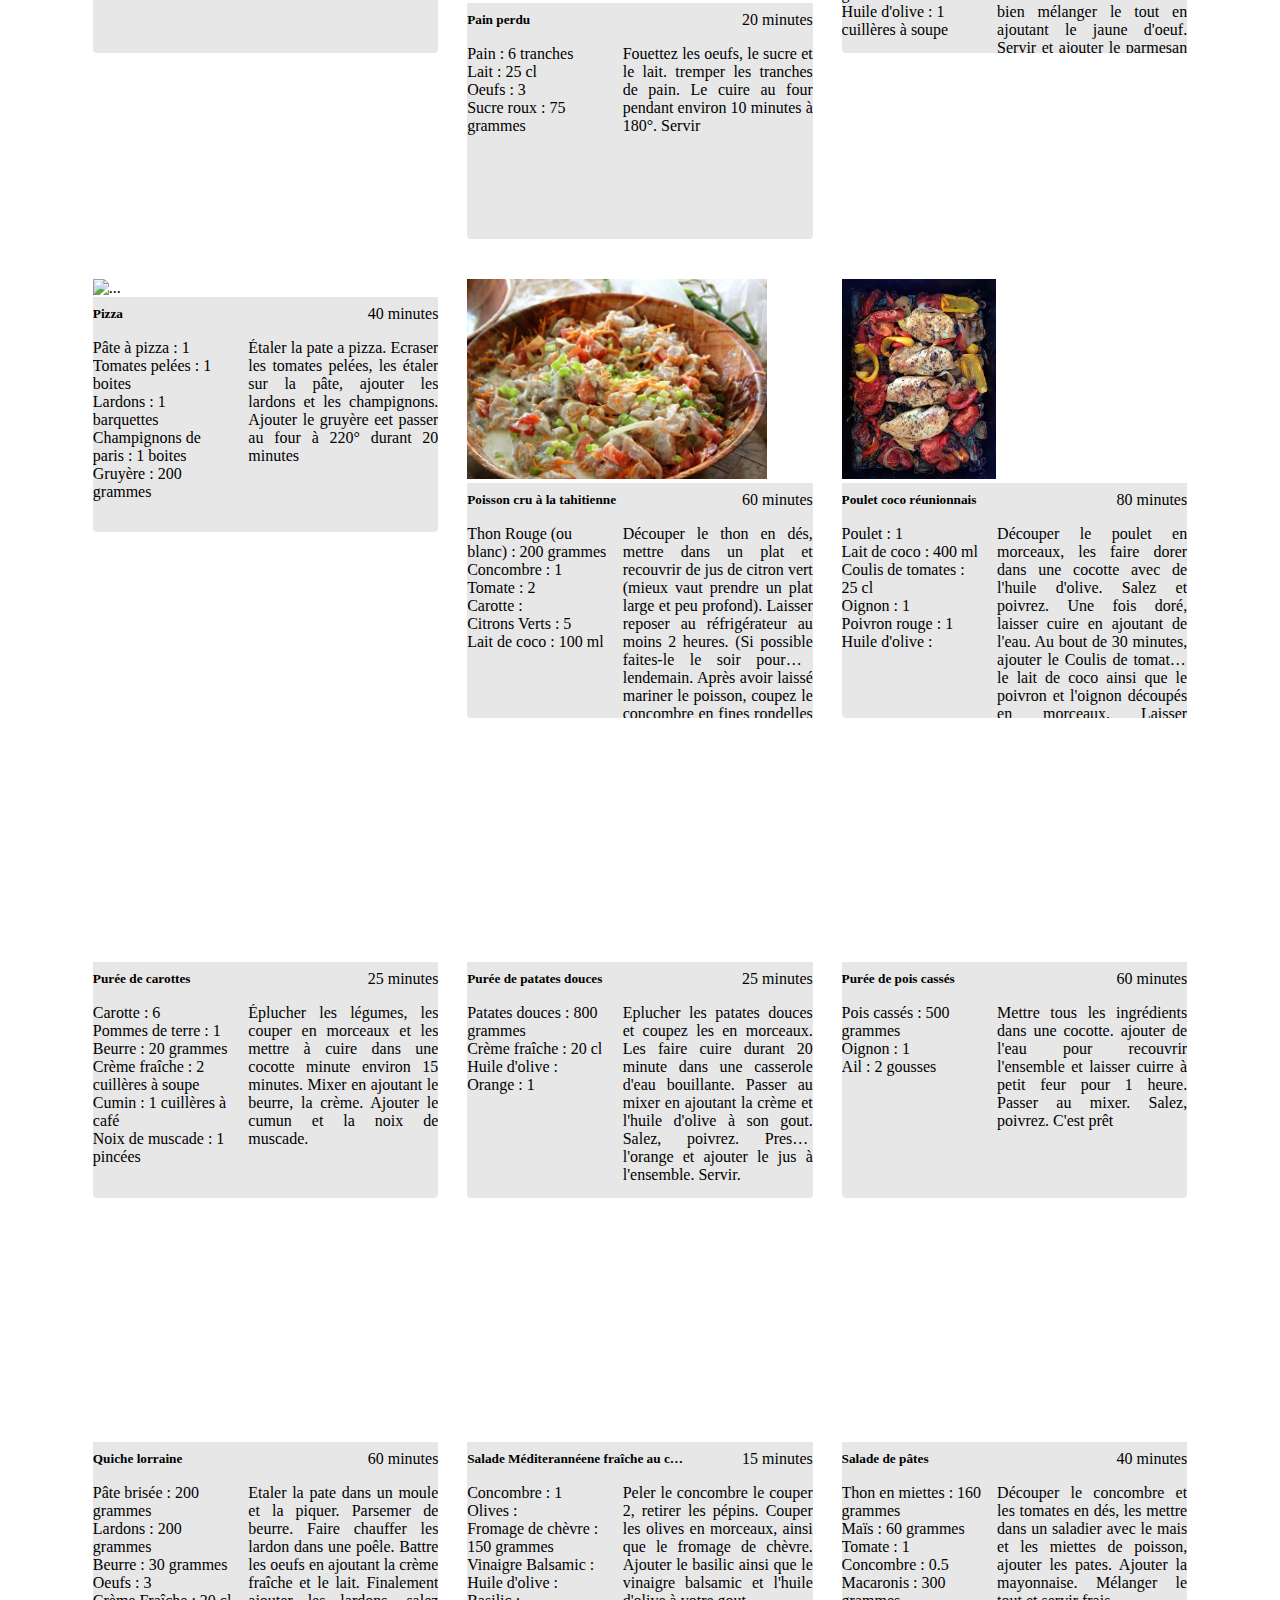
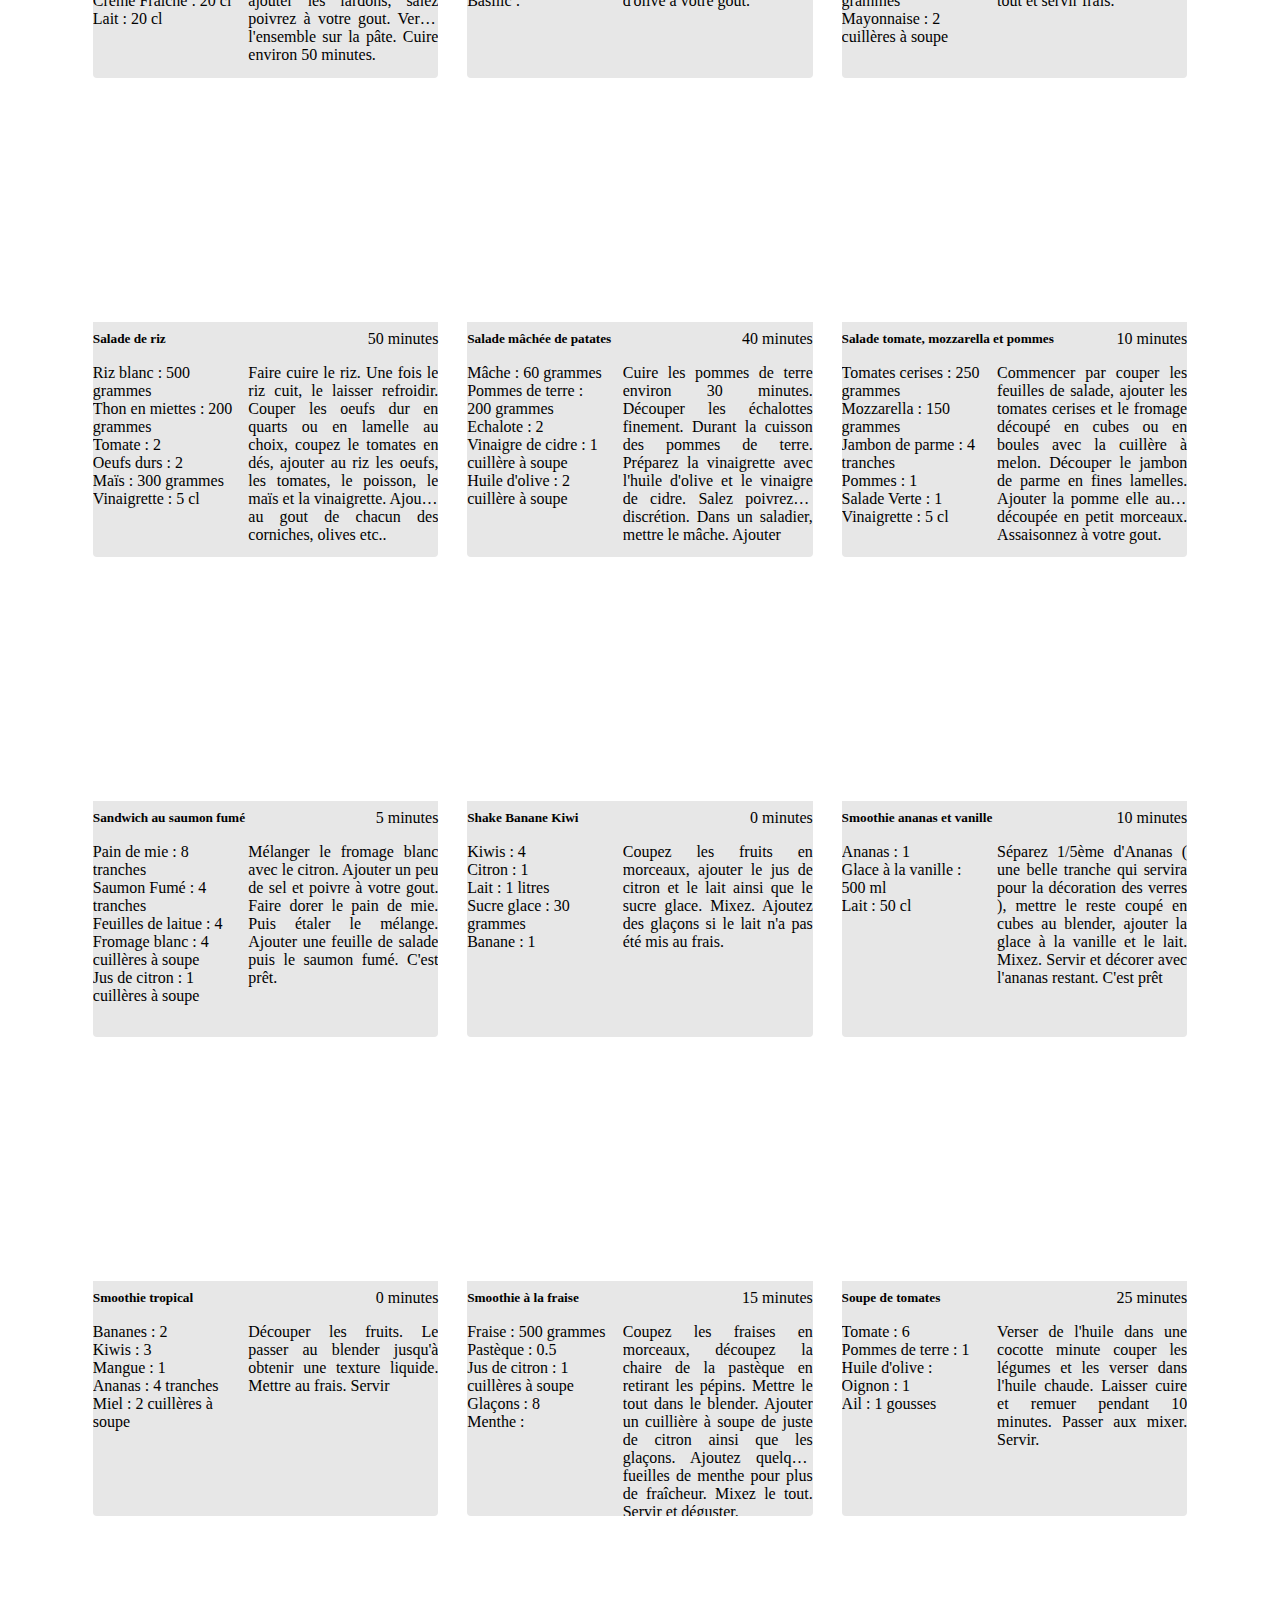
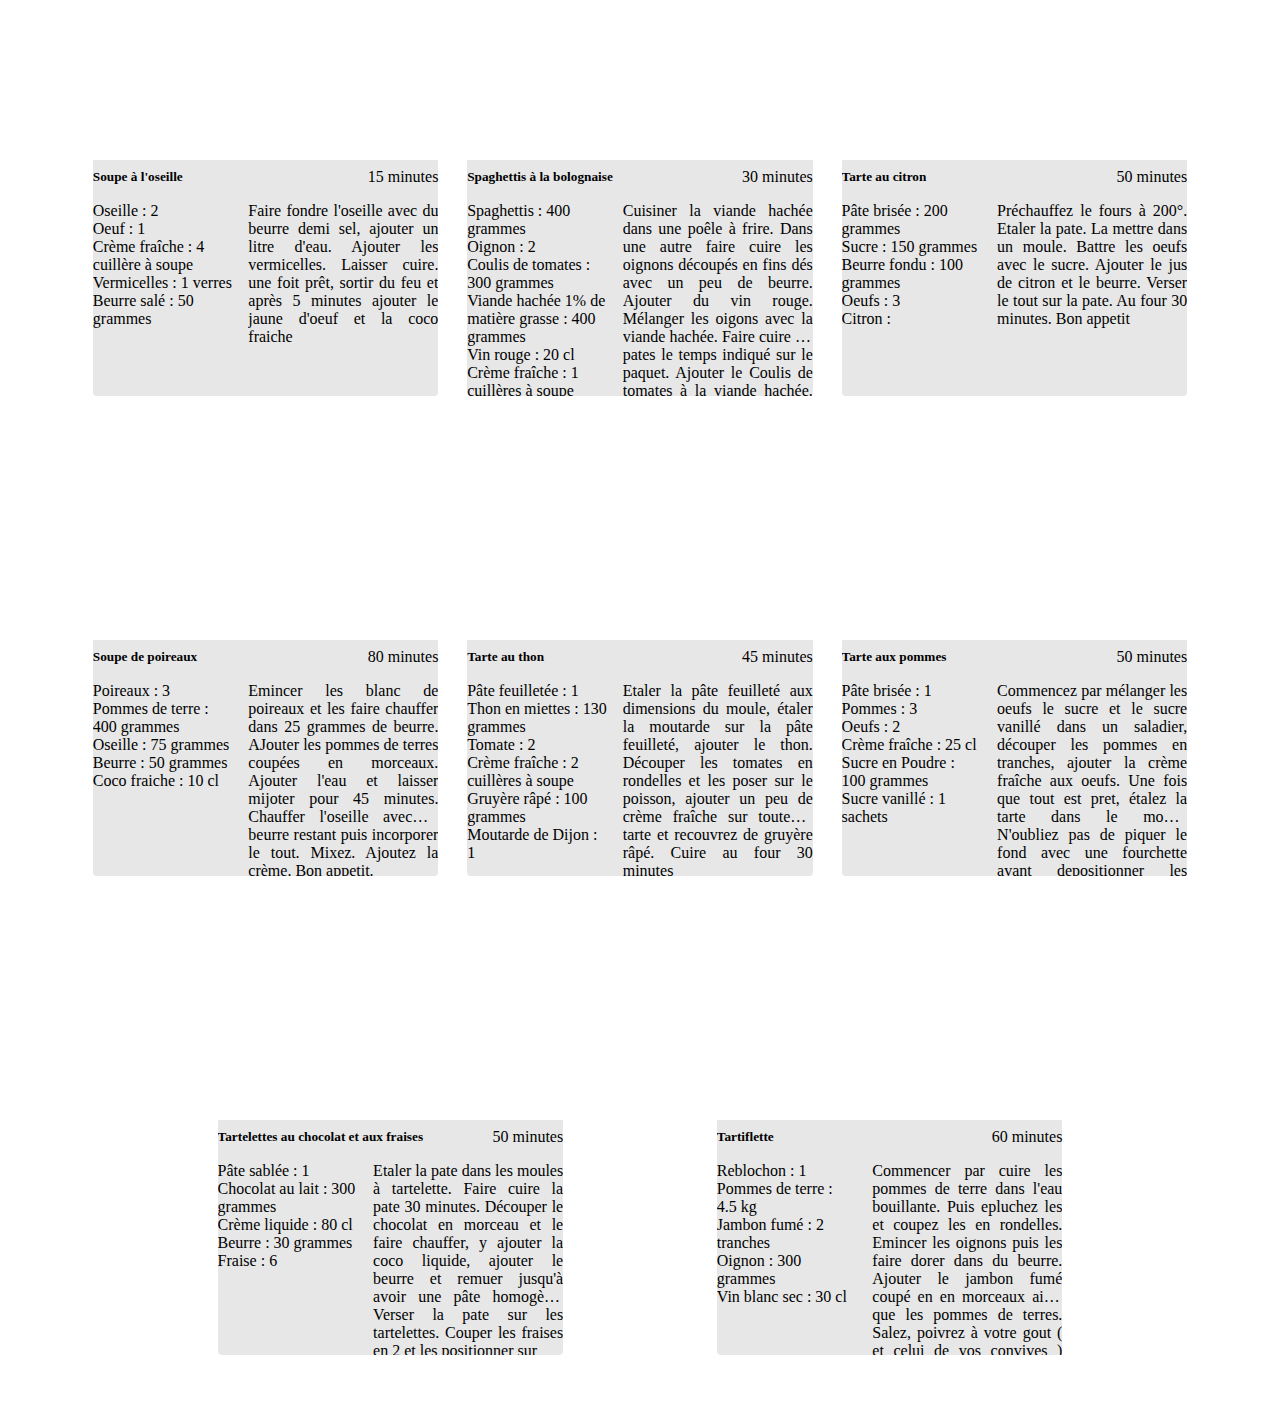
==== commit fa39951f: "feat (close modal)" ====
--- a/index.html
+++ b/index.html
@@ -98,6 +98,7 @@
       </nav>
     </header>
     <main>
+      <section id="modal"><button id="close-modal" onclick="closeModal()">X</button></section>
       <section id="recipes"></section>
     </main>
     <script type="text/javascript" src="./js/utils.js"></script>
--- a/css/styles.css
+++ b/css/styles.css
@@ -315,6 +315,12 @@
   width: 30%;
   margin: 1.25rem 0;
   border: none;
+  cursor: pointer;
+}
+
+.card-img-top {
+  height: 200px;
+  object-fit: cover;
 }
 
 .card-body {
@@ -409,12 +415,22 @@
     width: 100%;
   }
 
+  .selection {
+    width: auto;
+  }
+
   .tag-box {
     width: 100%;
     margin: 1rem 5rem;
   }
 
-  .tag-btn {
+  #tags-collection.tag-btn {
+    width: 100%;
+  }
+
+  #ingredients-btn,
+  #appliances-btn,
+  #ustensils-btn {
     width: 100%;
   }
 
@@ -437,3 +453,44 @@
     text-align: center;
   }
 }
+
+#modal {
+  display: none;
+  position: relative;
+  flex-direction: column;
+  align-items: center;
+  margin-top: 1rem;
+}
+
+#close-modal {
+  all: unset;
+  position: absolute;
+  top: -0.5rem;
+  z-index: 1;
+  cursor: pointer;
+  width: fit-content;
+  padding: 1rem 1.45rem;
+  /* border: 2.5px solid #e7e7e7;
+  border-radius: 50%;
+  background-color: #e7e7e7;
+  color: black; */
+  border: 2.5px solid black;
+  border-radius: 50%;
+  background-color: black;
+  color: white;
+  font-weight: 700;
+}
+
+.selected {
+  width: 90%;
+  cursor: initial;
+}
+
+.selected img {
+  height: 500px;
+}
+
+.selected p {
+  width: 85%;
+  overflow: auto;
+}
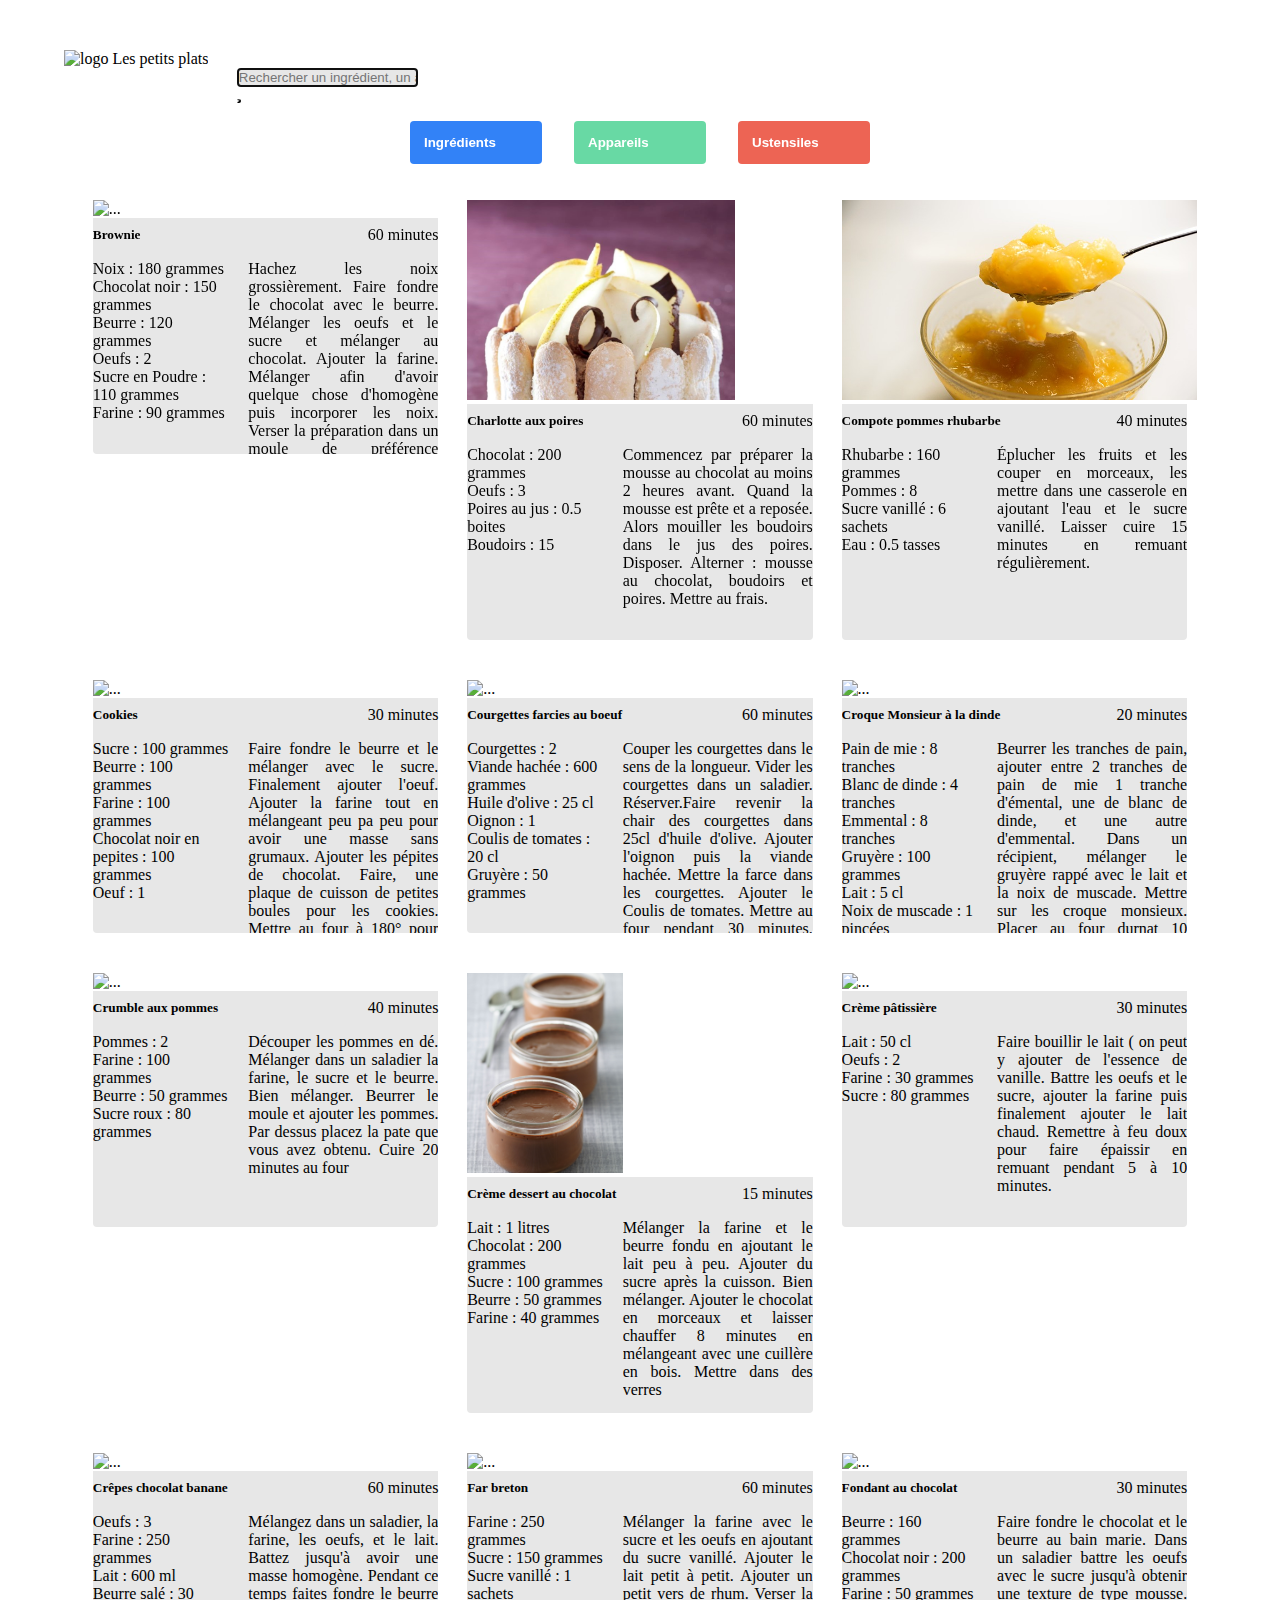
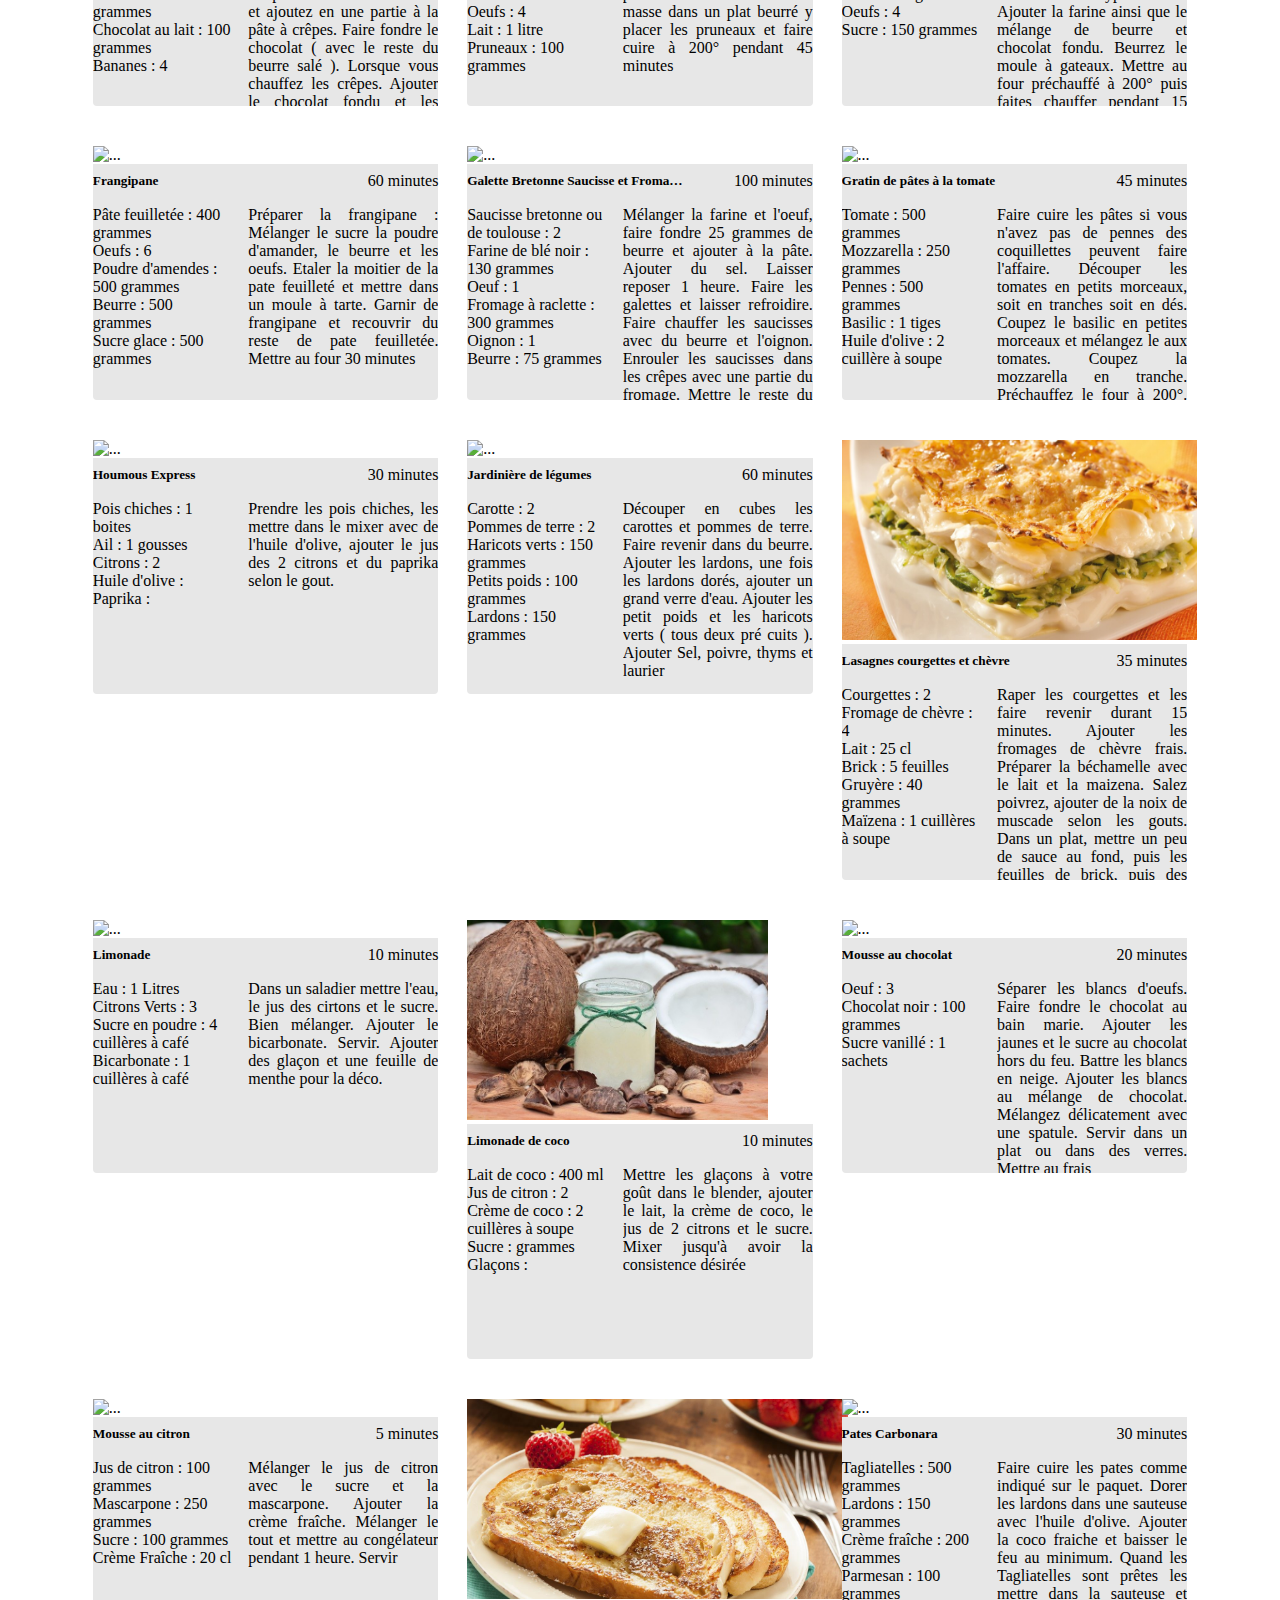
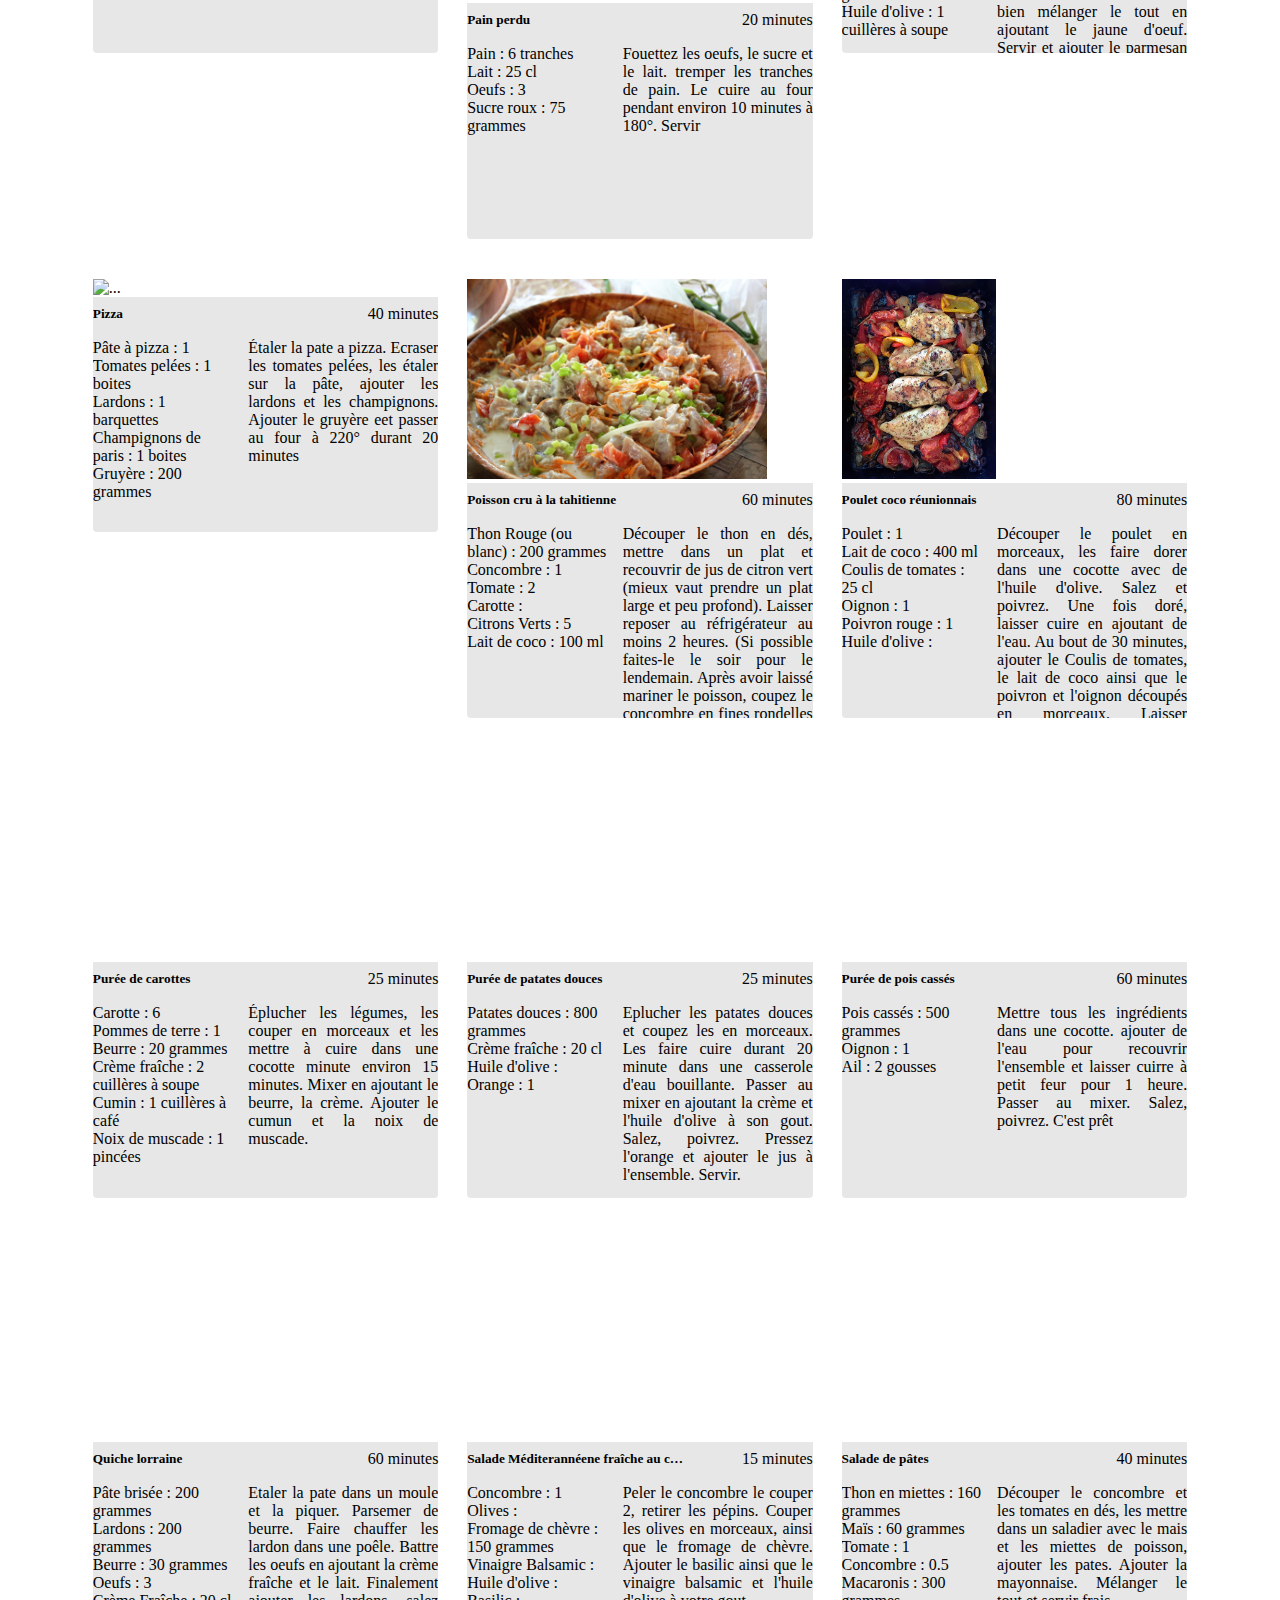
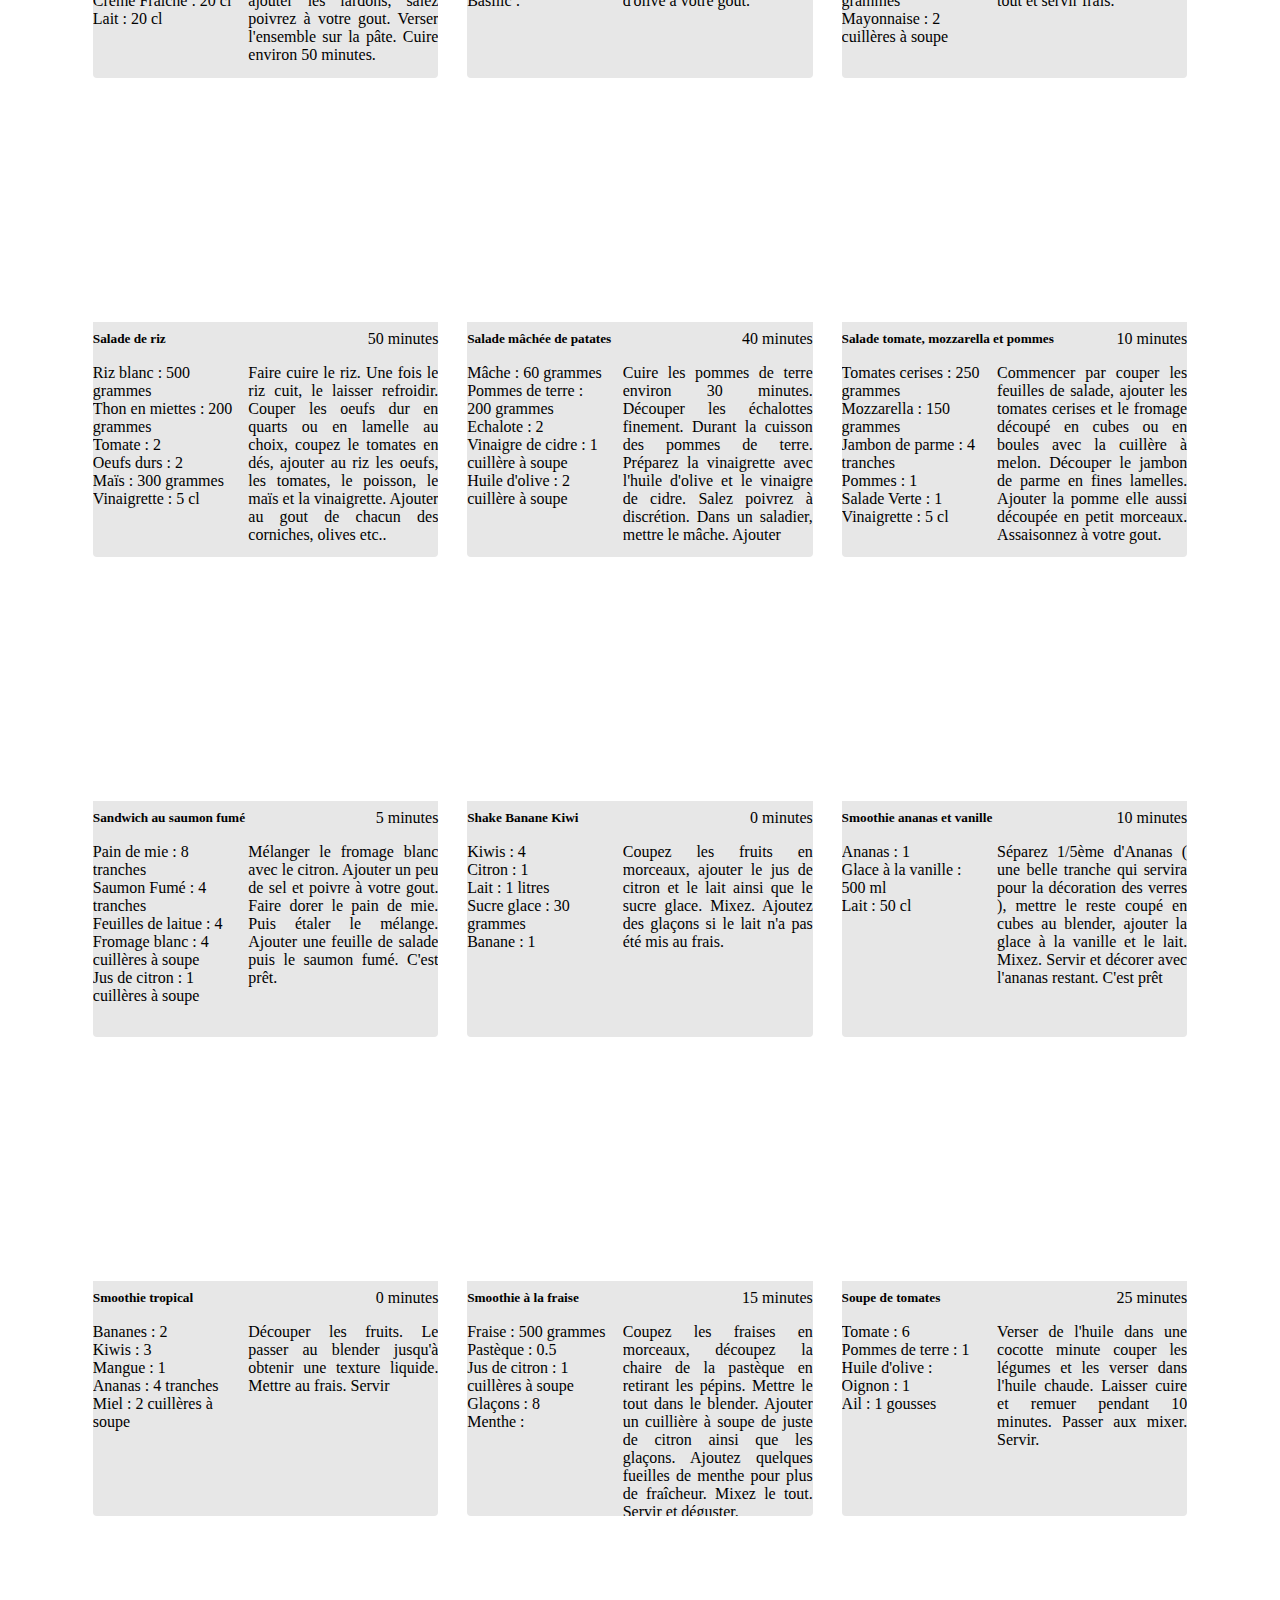
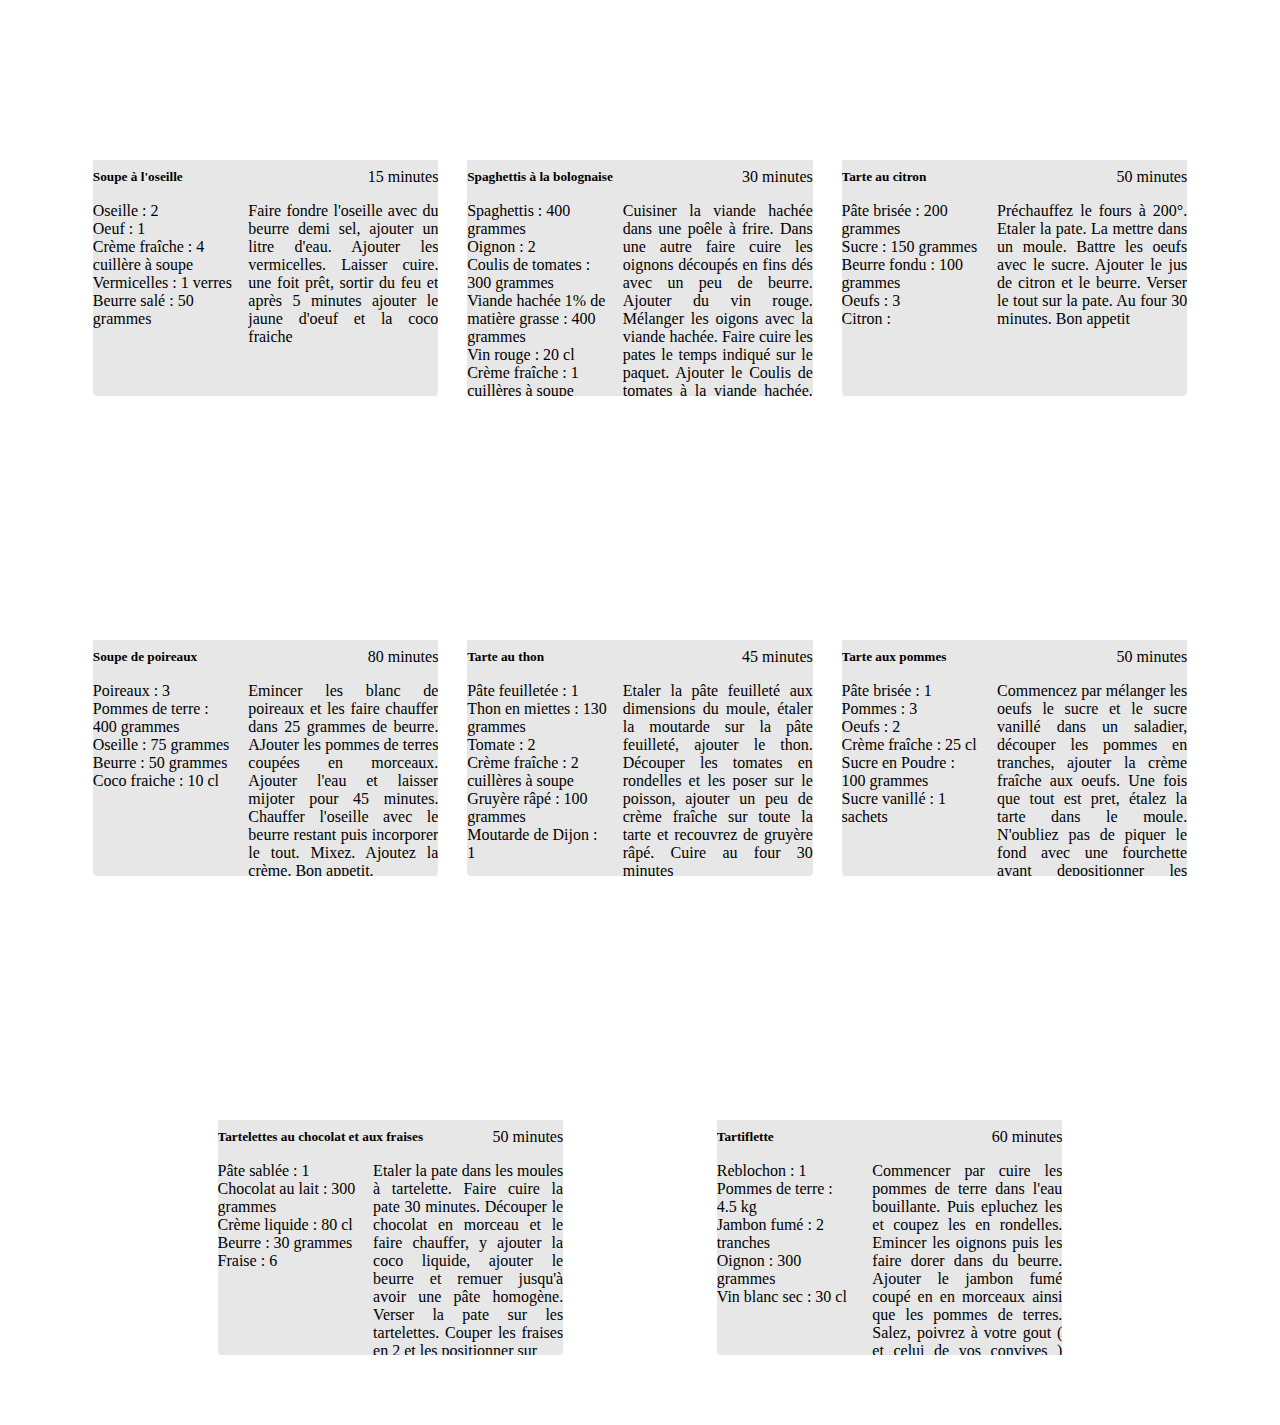
==== commit 436e3f92: "Merge branch 'quicksort_Hoare'" ====
--- a/index.html
+++ b/index.html
@@ -37,6 +37,7 @@
             type="text"
             placeholder="Rechercher un ingrédient, un appareil, des ustensiles ou une recette"
             aria-describedby="search-icon"
+            autofocus
           />
           <div class="input-group-append">
             <button class="input-group-text search-bar-btn" id="search-icon">
--- a/css/styles.css
+++ b/css/styles.css
@@ -374,12 +374,12 @@
   /* padding-left: 1rem;
   padding-right: 1rem; */
   text-align: justify;
-  /* overflow: auto; */
-  overflow: hidden;
+  overflow: auto;
+  /* overflow: hidden; */
   /* text-overflow: ellipsis; */
-  display: -webkit-box;
+  /* display: -webkit-box;
   -webkit-line-clamp: 8;
-  -webkit-box-orient: vertical;
+  -webkit-box-orient: vertical; */
 }
 
 .scroll-description::-webkit-scrollbar {
